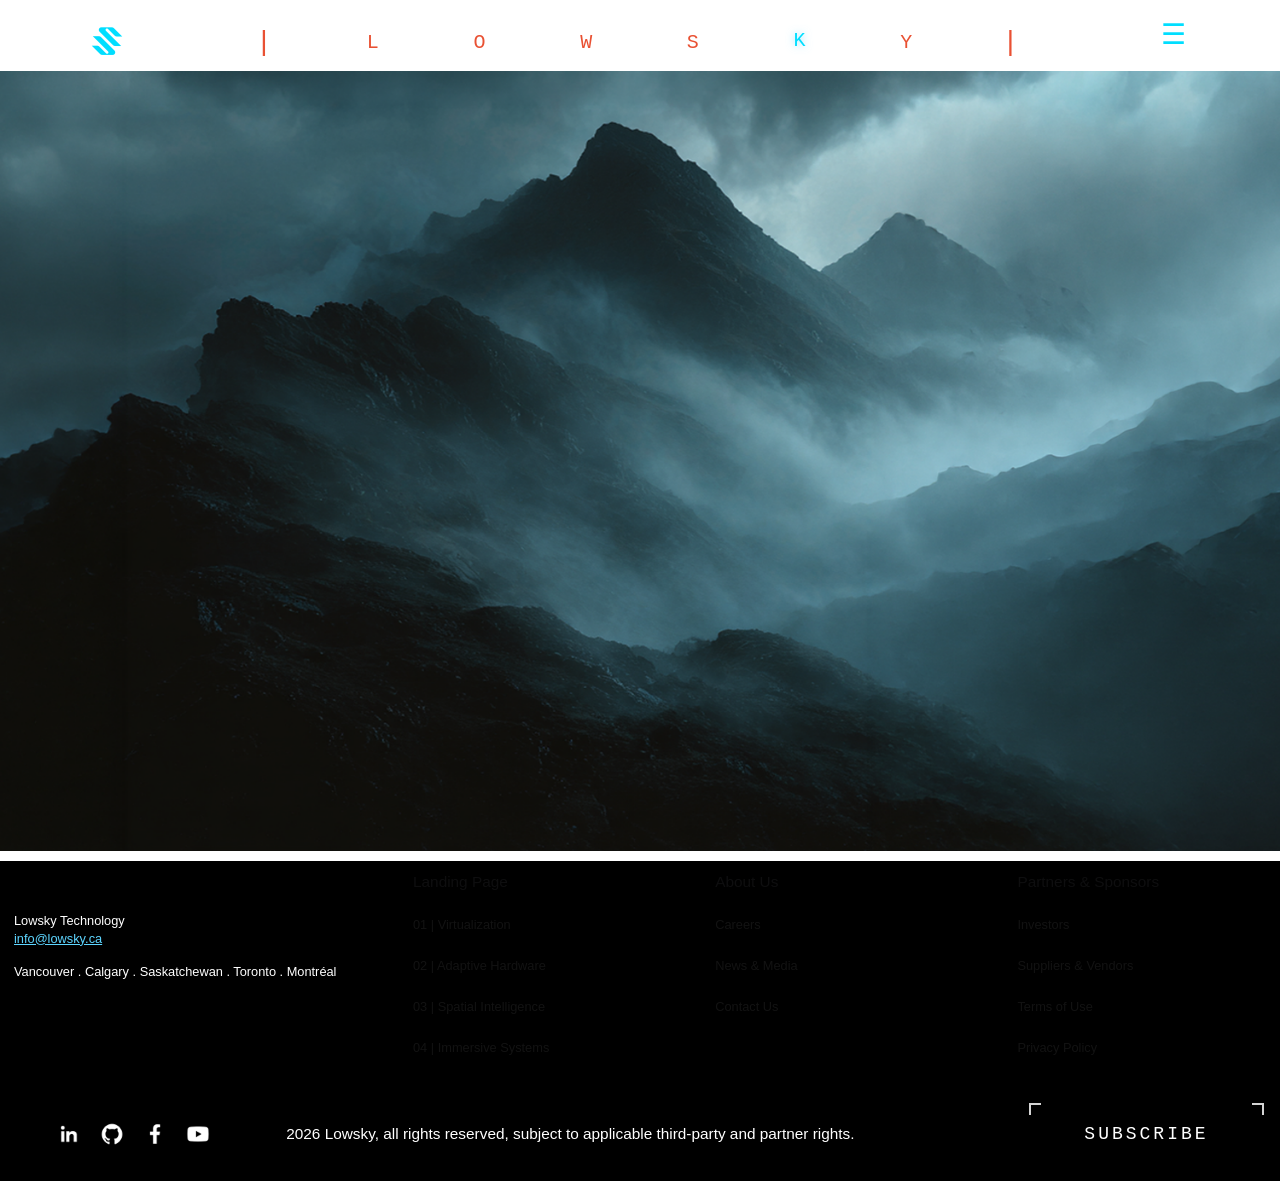
==== kernels.html @ 2c51eee0 "Update kernels.html" ====
<!DOCTYPE html>
<html lang="en">

<!-- ================= KERNELS ================= -->
<head>
    <meta charset="UTF-8">
    <meta name="viewport" content="width=device-width, initial-scale=1.0">
    <title>Lowsky</title>
    <link rel="stylesheet" href="style.css">
</head>
	
<body class="page-kernels">

<!-- ================================== SECTION 1: HEADER ================================== -->
    <header class="page-nav">
		
<!-- ================= 1A: LOGO ================= -->
		<a href="stampede.html" class="nav-logo-link">
			<img 
	    		src="logo_s-mono_c-deff_s-XS_t-100.png"
        		alt="Lowsky logo"
        		class="nav-logo">
    	</a>
<!-- ================= 1B: NAV TABLE ================= -->		
    	<nav class="nav-table">
        	<span class="nav-border-left">|</span>
			<a href="index.html" class="nav-item">
			<span class="nav-letter">L</span>
			</a>
    		<a href="operations.html" class="nav-item">
			<span class="nav-letter">O</span>
			</a>
    		<a href="wardens.html" class="nav-item">		
			<span class="nav-letter">W</span>
			</a>
			<a href="simulations.html" class="nav-item">
			<span class="nav-letter">S</span>
			</a>
			<a href="kernels.html" class="nav-item active">	
			<span class="nav-letter">K</span>
			</a>
			<a href="yottabytes.html" class="nav-item"> 		
			<span class="nav-letter">Y</span>
			</a>
			<span class="nav-border-right">|</span>
    	</nav>
		
<!-- ================= 1C: HAM MENU ================= -->		
    	<button class="hamburger-menu" aria-label="Open menu">
        	☰
    	</button>
	</header>
	
<!-- ================================== SECTION 2: MAIN ================================== -->
    <main class="page-frame">
        <div class="image-overlay">
		</div>
		<div class="sidebarleft"> 
		</div>
		<div class="sidebarright"> 
		</div>
		<div class="A64"> Future Simulation </div>
		<div class="A42"> Advancing </div>
		<div class="B42"> Mission </div>
		<div class="B82"> Site Under Construction </div>
    </main>
	
<!-- ================================== SECTION 3: FOOTER ================================== -->
<section class="area area-4">

    <footer class="site-footer">
        
		<div class="footer-top">			
  
			<!-- COLUMN 1 -->
            <div class="footer-column footer-brand">
                <div class="footer-brand-bottom">
                    <p>Lowsky Technology</p>
                    <a href="mailto:info@lowsky.ca">info@lowsky.ca</a>
					<br></br>
                    <p>Vancouver . Calgary . Saskatchewan . Toronto . Montréal</p>
                </div>
            </div>
   
			<!-- COLUMN 2 -->
            <div class="footer-column">
                <a href="index.html"><f1>Landing Page</f1></a>
                <a href="#">01 | Virtualization</a>
                <a href="#">02 | Adaptive Hardware</a>
                <a href="#">03 | Spatial Intelligence</a>
                <a href="#">04 | Immersive Systems</a>
            </div>

			<!-- COLUMN 3 -->
            <div class="footer-column">
                <a href="#"><f1>About Us</f1></a>
                <a href="#">Careers</a>
                <a href="#">News &amp; Media</a>
                <a href="#">Contact Us</a>
            </div>			
 
			<!-- COLUMN 4 -->
            <div class="footer-column">
                <a href="#"><f1>Partners &amp; Sponsors</f1></a>
                <a href="#">Investors</a>
                <a href="#">Suppliers &amp; Vendors</a>                
				<a href="#">Terms of Use</a>
                <a href="#">Privacy Policy</a>
            </div>
        </div>
        
		<div class="footer-bottom">

            <!-- SOCIAL ICON AREA -->
            <div class="footer-social">
                <a href="#">
					<img src="whtrs_link-1.png" alt="LinkedIn">
				</a>
                <a href="#">
					<img src="whtrs_gith-1.png" alt="GitHub">
				</a>
                 <a href="#">
					<img src="whtrs_fb-1.png" alt="Facebook">
				</a>
                <a href="#">
					<img src="whtrs_yt-1.png" alt="YouTube">
				</a>
                <!--
				<a href="mailto:info@lowsky.ca">
					<img src="whtrs_email-1.png" alt="E-Mail">
				</a>
				-->
            </div> 

            <!-- COPYRIGHT -->
            <div class="footer-copyright">
                <p>2026 Lowsky, all rights reserved, subject to applicable third-party and partner rights.</p>
            </div>
			
			<!-- SUBSCRIBE -->
            <div class="footer-subscribe">
                <button class="subscribe-button">
                    SUBSCRIBE
                </button>
            </div>

        </div>
    </footer>

</section>
	
</body>
</html>
---- style.css ----
/* ===================== GLOBAL VARIABLES =====================
** LAYOUT
	parent = top level attributes
	child = inherits parent attributes
	margin: space outside an element, separates elements from other elements (defined by margin)
	border: space between the outter margin and the inner padding, customizable line or 'frame' that wraps the padding (defined by border)
	padding: space inside an element, used to increase clickable/visible area without changing content size (defined by padding)
	content: inner most area with text, images, etc. (defined by width & height)
	box-sizing: used to include the padding & the border (defined by witdth & height)
	z-index: controls the depth of elements, which elements appear in-front and which appear behind on another (top, 30, 20, 10, 0, bot)
	content-box = sets dimensionalization of content by content-box (no padding, no border, no margin) * DEFAULT
	border-box = sets dimensionalization of content by border-box (yes padding, yes border, no margin)
	<div> stack natrually ontop of each other.

*** FLEX
	flex = element is a block-lvel flex container ** MOST COMMON **
	ORDERING & ORIENTATION | flex-direction | flex-wrap | flex-flow | order
	ALIGNMENT | justify-content | align-item, align-self | align-content (flex-start, flex-end, center, space-between, space-around)
	FLEXIBILITY | flex-grow | flex-shrink | flex-basis | flex	

** best practice is to use the default font size of the user's device
	vw: Viewport Width (percentage of browser width, ex: 1vw = 1% of width)
	vh: Viewport Height (percentage of browser height, ex: 1vh = 1% of height)
	rem: Root em (font size of the root element of the document)

	** previous variables used for sizing:
	em: Electronic Measure (relative units to a selected font size, ex: 2in font, 1em = 2in)
	ex: Electronic X-height (relative units to the height of a font's lowercase letters)
	px: Pixel (relative pixel units dependant on type of device being used, CSS 1px = 1/96th of an inch)
	pt: Point (inherited from typography, represented in physical units: cm, mm, in, etc.)
	pc: Pica (inherited from typography, represented in physical units: cm, mm, in, etc.)

** POSITION for text, images, content, etc: (start, left, center, right, end, justify [distributed equally])
	text-align: controls text alignment
	align-items: aligns items (grid or flex) along the cross axis (vertical in a row)
	justify-content: aligns items (grid or flex) along the main axis (horizontal in a row)
	align-content: aligns multiple lines of flex/grid items along the cross axis

** FONTS
    font: size/line-height, style, variant, weight, stretch, family
	font-weight: 100 (thin), 400 (normal), 700 (bold), 900 (extra-bold)
    serif = flourishes with small details on the ends of strokes
    sans-serif = simple strokes
    monospace = every character has the same width
    cursive = emulate handwriting, flowing strokes
    fantasy = intended to be decorative

** DISPLAY
	inline = element is inline with element - like <span>
	inline-table = element displayed as an inline-level table (with horz. padding)
	inline-block = element displayed wrt to page borders, inline-row (with horz. padding + b/w spacing)
	inline-flex = element displayed wrt to page borders, inline-row (with horz. padding + vert. padding)
	inline-grid = element displayed wrt to page borders, inline-column (with horz. padding + vert. padding)
	block = element is a block element, starts a new line and takes up width - like <p>
	contents = container dissapears, making the child elements children of the element next level up
	grid = element is a block-level grid container (use divisible sizing, most common is 12)
	list-item = element behave like a list - like <li>
	table = element behaves like <table>
	table-caption = element behaves like <caption>
	table-column-group = behave like <colgroup>
	table-header-group = behave like <thead>
	table-footer-group = behave like <tfoot>
	table-row-group = behave like <tfoot>
	table-cell = behave like <td>
	table-column = behave like <col>
	table-row = behave like <tr>
	run-in = behaves by running into the next element
	absolute = 
	relative = 

COLORS:
	FFFFFF = White
	808080 = Gray, Mid
	000000 = Black
	E95133 = Tangerine // comp: 33CBE9
	00DEFF = Lowsky Blue // comp: FF2200


*/
/* ===================================================================== GLOBAL RESET ===================================================================== */
* {
    margin: 0;
    padding: 0;
    box-sizing: border-box;
}

:root {
	--font-digital: "Digital-7", monospace;
	--font-system: "Segoe UI", Arial, sans-serif;
	--font-mono: "Courier New", monospace;
	--font-exo: "Exo 2", sans-serif;

/* ===================================================================== PAGE FOUNDATION ===================================================================== */
body {
    min-height: 100vh;
    overflow-x: hidden;
}
/* ===================== HEADERS ===================== */
p {
	font-size: clamp(14px, 1.2vw, 22px);
	font-style: normal; 
	font-weight: 250; 
	font-family: 'Aptos', sans-serif; 
	color: #FFFFFF;
}

h1 { 
	font-size: clamp(26px, 1.2vw, 30px);
	font-style: normal; 
	font-weight: 550; 
	font-family: 'Aptos', sans-serif; 
	color: #FFFFFF;
}

.h1org { 
	color: #E95133;
}

h2 { 
	font: 20px; 
	font-style: normal; 
	font-weight: 150; 
	font-family: 'Georgia', serif; 
	color: #808080;
}

f1 { 
	font-size: clamp(12px, 1.2vw, 24px);
	font-style: normal; 
	font-weight: 300; 
	color: #0E0E0F;
}

/* ===================================================================================================================================================== */
/* ===================================================================== SECTION 1: ==================================================================== */
/* ===================================================================================================================================================== */

/* ===================== NAVIGATION BAR ===================== */
.page-nav {
	z-index: 22;
	margin: 10px auto;
	width: 100%;
	height: 100%;
    display: grid;
    grid-template-columns: 
		repeat(12, 1fr);
	align-items: center;
	align-self: center;
    justify-self: center;
}

/* ===================== LOGO ===================== */
.nav-logo-link {
    z-index: 25;
	margin-top: 15px;
	grid-column: 1 / span 2;
	display: inline;
    justify-self: center;
    align-self: center;
}
.nav-logo {
	width: clamp(32px, 2.4vw, 72px);
    height: auto;
}


/* ===================== NAV TABLE ===================== */ 
.nav-table {
    z-index: 25;
    margin-top: 15px; 
	grid-column: 3 / span 8;  
	justify-self: center;
	align-self: center;
	
    display: grid;
	grid-template-columns:
        repeat(8, 1fr);
    place-items: center;
    
	width: 100%;

    font-family: 'digital-7', monospace;
    font-size: clamp(20px, 1.3vw, 72px);
    letter-spacing: 0.28em;
    color: #E95133;
}


/* ===================== NAV ITEMS ===================== */
.nav-item {
    z-index: 25;
	display: grid;
    align-items: center;
    justify-items: center;

    width: 100%;
    min-width: 0;

    color: #E95133;
    text-decoration: none;
    transition:
        color 0.2s ease,
        text-shadow 0.2s ease,
        transform 0.2s ease;
}

.nav-letter {
    z-index: 25;
	display: flex;
    align-items: center;
    justify-content: center;
	
    width: 100%;
	line-height: 1;

	font-size: clamp(20px, 84px);
    letter-spacing: 0.05em;
}

.nav-item:hover,
.nav-item.active {
    color: #00DEFF;
    text-shadow:
        0 0 8px rgba(93,213,255,0.7);
    transform: translateY(-2px);
}

.nav-border-left,
.nav-border-right {
    z-index: 25;
	display: flex;
	align-self: center;
    align-items: center;
    justify-content: center;

	font-size: clamp(28px, 1.2vw, 108px);
    line-height: 1;
}

/* ===================== HAMBURGER MENU ===================== */
.hamburger-menu {
    z-index: 25;
/*	grid-column: 11 / span 2;
	display: flex;  */
	grid-column: 11 / span 2;    
	justify-content: center;
	align-items: center;
	justify-self: center;
	align-self: center;

    background: none;
	border: none;
	outline: none;
	box-shadow: none;
	padding: 0;
	cursor: pointer;
	
    transition:
        transform 0.2s ease,
        opacity 0.2s ease;
	
    font-size: clamp(26px, 2.2vw, 48px);
	color: #00DEFF;
    line-height: 1;
}

.hamburger-menu:hover {
	transform: scale(1.08);
    opacity: 0.85;
}

@media (max-width: 400px) {
    .nav-table {
        display: none;
	}
}
/* ===================================================================================================================================================== */
/* ===================================================================== SECTION 2: ==================================================================== */
/* ===================================================================================================================================================== */

/* ===================== MAIN PAGE ===================== */
.page-frame {
    z-index: 10;
	position: relative;
	
    background: linear-gradient(
        to bottom,
        #380E06 0%,
        #001218 100%
    );

    width: min(100%, 2560px);
    height: calc(100vh - 120px);

    margin: 10px auto;
	
    display: grid;
    grid-template-columns:
       repeat(12, 1fr);
    grid-template-rows:
       repeat(8, 1fr);
    border: 0px solid #00DEFF;
    overflow: hidden;
}

/* ===================== FRAME-GRID =====================
	   | 1 | 2 | 3 | 4 | 5 | 6 | 7 | 8 | 9 | 10 | 11 | 12
	 1 | ------------------ nav-bar ----------------------  
	 2 | sr  sr  -------------------------------  sr   sr
	 3 | sr  sr  -------------------------------  sr   sr
	 4 | sr  sr  -------------------------------  sr   sr
	 5 | sr  sr  -------------------------------  sr   sr
	 6 | sr  sr  -------------------------------  sr   sr
	 7 | sr  sr  -------------------------------  sr   sr
	 8 | sr  sr  -------------------------------  sr   sr
	 9 | sr  sr  -------------------------------  sr   sr
	10 | ------------------ footer ----------------------

/* ===================== IMAGE OVERLAY ===================== */
.image-overlay {
    z-index: 8;
    position: absolute;
    top: 0;
    left: 0;
    width: 100%;
    height: 100%;

	background-size: cover;
    background-position: center top;
    background-repeat: no-repeat;
	
    pointer-events: none;
}

/* ===================== SIDEBARS ===================== */
.sidebarleft {
	z-index: 18;
	display: grid;
	grid-column: 1 / span 2;
	grid-row: 1 / span 8;
	border: 0px solid #00DEFF;
	background: none;
	font: 20px; 
	font-style: normal; 
	font-weight: 200; 
	font-family: 'Verdana', sans-serif; 
	color: #000000;
}
.sidebarright {
	z-index: 18;
	display: grid;
	grid-column: 12 / span 1;
	grid-row: 1 / span 8;
	border: 0px solid #00FF00;
	background: none;
	font: 20px; 
	font-style: normal; 
	font-weight: 200; 
	font-family: 'Verdana', sans-serif; 
	color: #000000;
}
/* ===================================================================================================================================================== */
/* ===================================================================== SUB-AREAS ===================================================================== */
/* ===================================================================================================================================================== */

/* ===================== ANIMATION WINDOWS ===================== */
.Ani-32x4x6 {
	z-index: 16;
	display: grid;	
	grid-column: 3 / span 4;
	grid-row: 2 / span 6;

	width: 100%;
    height: 100%;
	margin: 10px;
	border: 2px solid #E95133;
	padding: 10px;
	overflow: hidden;
}
.Ani-61x5x5 {
	z-index: 16;
	display: grid;	
	grid-column: 6 / span 5;
	grid-row: 1 / span 5;

	width: 100%;
    height: 100%;
	margin: 10px;	
	border: 2px solid #E95133;
	padding: 10px;
	overflow: hidden;	
}
.Ani-32x8x5 {
	z-index: 16;
	display: grid;	
	grid-column: 3 / span 8;
	grid-row: 2 / span 5;

	width: 100%;
    height: 100%;
	margin: 10px;
	border: 2px solid #E95133;
	padding: 10px;
	overflow: hidden;
}
.Ani-62x8x5 {
	z-index: 16;
	display: grid;	
	grid-column: 6 / span 5;
	grid-row: 2 / span 6;

	width: 100%;
    height: 100%;
	margin: 10px;
	border: 2px solid #E95133;
	padding: 10px;
	overflow: hidden;
}

/* ===================== FRAME-GRID =====================
	   | 1 | 2 | 3 | 4 | 5 | 6 | 7 | 8 | 9 | 10 | 11 | 12
	 1 | ------------------ nav-bar ----------------------  
	 2 | sr  sr  -------------------------------  sr   sr
	 3 | sr  sr  -------------------------------  sr   sr
	 4 | sr  sr  -------------------------------  sr   sr
	 5 | sr  sr  -------------------------------  sr   sr
	 6 | sr  sr  -------------------------------  sr   sr
	 7 | sr  sr  -------------------------------  sr   sr
	 8 | sr  sr  -------------------------------  sr   sr
	 9 | sr  sr  -------------------------------  sr   sr
	10 | ------------------ footer ----------------------
	
/* ===================== TEXT WINDOWS ===================== */
.Text-31x8x1 {
	z-index: 18;
	display: grid;
	grid-column: 3 / span 8;
	grid-row: 2 / span 1;

	width: 100%;
    height: 100%;
	border: 0px solid #E95133;
	padding: 10px;
	overflow: hidden;
}
.Text-30x8x1 {
	z-index: 18;
	display: grid;
	grid-column: 3 / span 8;
	grid-row: 1 / span 1;

	width: 100%;
    height: 100%;
	border: 0px solid #E95133;
	padding: 10px;
	overflow: hidden;
}
.Text-31x3x2 {
	z-index: 18;
	display: grid;
	grid-column: 3 / span 3;
	grid-row: 2 / span 2;

	width: 100%;
    height: 100%;
	border: 0px solid #FF08FF;
	padding: 10px;
	overflow: hidden;
}
.Text-33x3x2 {
	z-index: 18;
	display: grid;
	grid-column: 3 / span 3;
	grid-row: 3 / span 2;

	width: 100%;
    height: 100%;
	border: 0px solid #FF08FF;
	padding: 10px;
	overflow: hidden;
}
.Text-71x4x2 {
	z-index: 18;
	display: grid;
	grid-column: 7 / span 4;
	grid-row: 2 / span 2;

	width: 100%;
    height: 100%;
	text-align: right;
	border: 0px solid #FF08FF;
	padding: 10px;
	overflow: hidden;
}
.Text-74x4x2 {
	z-index: 18;
	display: grid;
	grid-column: 7 / span 4;
	grid-row: 4 / span 2;
	
	width: 100%;
    height: 100%;
	text-align: right;
	border: 0px solid #FFFB08;
	padding: 10px;
	overflow: hidden;
}
.Text-76x4x2 {
	z-index: 18;
	display: grid;
	grid-column: 7 / span 4;
	grid-row: 6 / span 2;
	
	width: 100%;
    height: 100%;
	text-align: right;
	border: 0px solid #FFFB08;
	padding: 10px;
	overflow: hidden;
}

.Text-37x8x2 {
	z-index: 18;
	display: grid;
	grid-column: 3 / span 8;
	grid-row: 7 / span 2;
	
	width: 100%;
    height: 100%;
	border: 0px solid #FFFB08;
	padding: 10px;
	overflow: hidden;
}
	
/* ===================== CONTACT WINDOWS ===================== */
.cont-32x3x2 {
	z-index: 18;
	display: grid;
	grid-column: 3 / span 3;
	grid-row: 2 / span 2;

	width: 100%;
    height: 100%;
	border: 2px solid #5DD5FF;
	overflow: hidden;
}
.cont-34x3x2 {
	z-index: 18;
	display: grid;
	grid-column: 3 / span 3;
	grid-row: 4 / span 2;

	width: 100%;
    height: 100%;
	border: 2px solid #5DD5FF;
	overflow: hidden;
}
.cont-36x3x2 {
	z-index: 18;
	display: grid;
	grid-column: 3 / span 3;
	grid-row: 6 / span 2;

	width: 100%;
    height: 100%;
	border: 2px solid #5DD5FF;
	overflow: hidden;
}

/* ===================================================================================================================================================== */
/* ====================================================================== FOOTER  ====================================================================== */
/* ===================================================================================================================================================== */

.area-4 {
	grid-area: area4;
    display: block;
    padding: 0;
    border: none;
	background-color: #000000;
	font-family: var(--font-exo);
	overflow: hidden;
}


/* ================================================= FOOTER FRAME ================================================= */

.site-footer {
    width: 100%;
    display: flex;
    flex-direction: column;
    color: white;
	overflow: hidden;
}


/* ================================================== TOP FOOTER ================================================== */

.footer-top {
    display: grid;
    grid-template-columns:
        1.35fr
        1fr
        1fr
        1fr;
    gap: clamp(18px, 2vw, 46px);
    min-height: 225px;
}

.footer-column {
    /* border: 0px solid #00FE2A; */
    padding: 12px 14px;
    display: flex;
    flex-direction: column;
    gap: 26px;
}

.footer-column a {
    color: #121212;
    text-decoration: none;
    font-size: clamp(12px, 1vw, 18px);
    transition:
        color 0.2s ease,
        text-shadow 0.2s ease;
}

.footer-column a:hover {
    color: #5DD5FF;
    text-shadow:
        0 0 8px rgba(93, 213, 255, 0.5);
}

/* ============================================ WORDMARK / LOCATIONS ============================================ */

.footer-brand {
    position: relative;
}

.footer-brand-bottom {
    margin-top: 12%; 
}

.footer-brand-bottom p {
    font-size: clamp(12px, 1vw, 18px);
    line-height: 1.10;
}

.footer-brand-bottom a {
    color: #5DD5FF;
    text-decoration: underline;
    font-size: clamp(12px, 1vw, 18px);
}


/* ============================================== BRAND / LOCATIONS ============================================== */

.footer-bottom {
    display: grid;
    grid-template-columns:
        1.0fr
        2.65fr
        1.0fr;
    gap: clamp(14px, 1.5vw, 28px);
    margin-top: 15px, 15px, 15px;
    align-items: stretch;
}


/* ================================================ SUBSCRIPTION ================================================ */

.footer-subscribe {
    min-height: 95px;
    display: flex;
    align-items: center;
    /* border: 0px solid #00FE2A; */
    padding: 0 16px;
}

.subscribe-button {
    width: 100%;
    max-width: 290px;
    height: 62px;
    background: transparent;
    color: white;
    border: none;
    position: relative;
    font-family: 'digital-7', monospace;
    font-size: 18px;
    letter-spacing: 3px;
	/* changes the style of the cursor to provide feedback to the user when they hover over the button */
    cursor: pointer; 
}


/* bracket corners */

.subscribe-button::before,
.subscribe-button::after {
    content: "";
    position: absolute;
    width: 10px;
    height: 10px;
    top: 0;
}

.subscribe-button::before {
    left: 0;
    border-top: 2px solid #D4D4D4;
    border-left: 2px solid #D4D4D4;
}

.subscribe-button::after {
    right: 0;
    border-top: 2px solid #D4D4D4;
    border-right: 2px solid #D4D4D4;
}


/* ================================================= COPYRIGHT ================================================= */

.footer-copyright {
    /* border: 0px solid #00FE2A; */
    display: flex;
    flex-direction: column;
    align-items: left;
    justify-content: center;
    text-align: left;
    min-height: 95px;
    font-size: clamp(13px, 1vw, 18px);
}


/* ================================================= SOCIALS ================================================= */

.footer-social {
    border: 0px solid #00FE2A;
    min-height: 95px;
    display: flex;
    align-items: center;
    justify-content: center;
    gap: clamp(10px, 1.5vw, 24px);
    padding: 12px 18px;
}

.footer-social a {
    color: white;
    text-decoration: none;
    font-weight: 500;
    font-size: clamp(13px, 1.3vw, 23px);
}

.footer-social img {
	width: 24px;
	height: 24px;
	object-fit: contain;
	display: block;
}
	
/* ============================================================================================================== */
/* ================================================= ANIMATION ================================================== */
/* ============================================================================================================== */

.image-animation1{
	width: 100%;
	height: 100%;
	object-fit: cover;
	object-position: center;
	display: block;
}

#mesh-container {
	position: absolute;
	inset: 0;
	width: 100%;
	height: 100%;
	overflow: hidden;

/*	transform: translate (-50%,-50%); */

	pinter-events:none;
	opacity:0.8;
}
	
#mesh-canvas {
	width: 100%;
	height: 100%;
	display: block;
}


/* ============================================================================================================== */
/* ================================================== PAGE-END ================================================== */
/* ============================================================================================================== */

/* ===================== PAGE-SPECIFIC IMAGES ===================== */
.page-index .image-overlay {background-image: url("img_s-asteroid_t-50.png");}

.page-operations .image-overlay {background-image: url("img_s-sandstorm_t-50.png");}

.page-wardens .image-overlay {background-image: url("img_s-crystals_t-50.png");}

.page-simulations .image-overlay {background-image: url("img_s-clouds_t-50.png");}

.page-kernels .image-overlay {background-image: url("img_s-mountains.png");}

.page-yottabytes .image-overlay {background-image: url("img_s-nebula_t-50.png");}
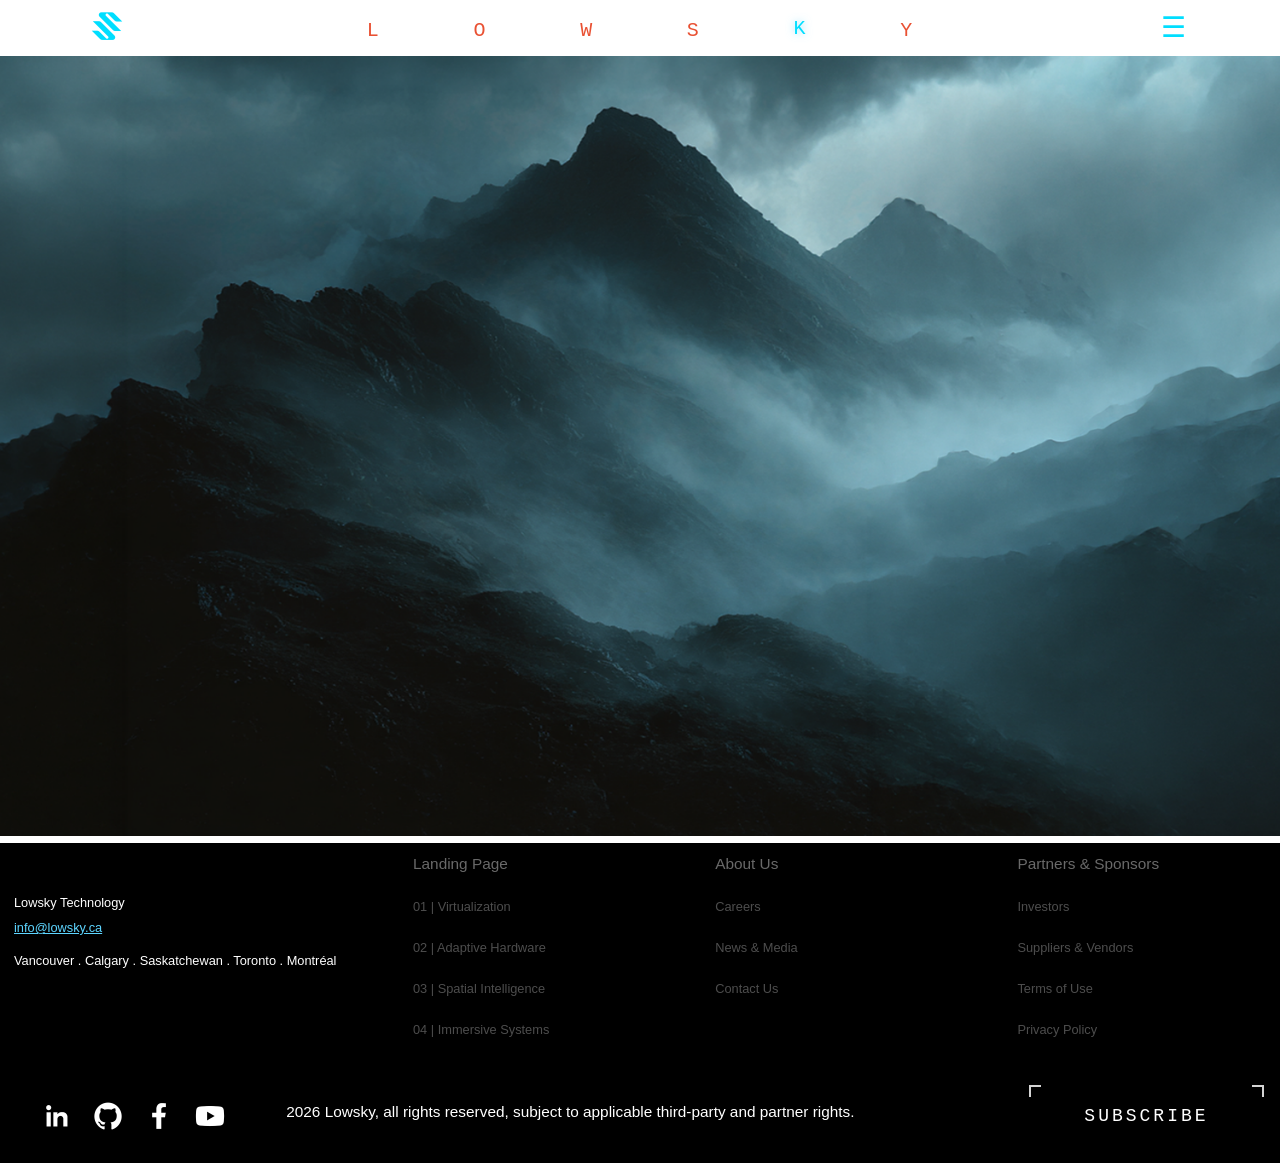
==== commit 3b8e52e5: "Update kernels.html" ====
--- a/kernels.html
+++ b/kernels.html
@@ -23,7 +23,7 @@
     	</a>
 <!-- ================= 1B: NAV TABLE ================= -->		
     	<nav class="nav-table">
-        	<span class="nav-border-left">|</span>
+        	<span class="nav-border-left"></span>
 			<a href="index.html" class="nav-item">
 			<span class="nav-letter">L</span>
 			</a>
@@ -42,7 +42,7 @@
 			<a href="yottabytes.html" class="nav-item"> 		
 			<span class="nav-letter">Y</span>
 			</a>
-			<span class="nav-border-right">|</span>
+			<span class="nav-border-right"></span>
     	</nav>
 		
 <!-- ================= 1C: HAM MENU ================= -->		
--- a/style.css
+++ b/style.css
@@ -2,7 +2,7 @@
 ** LAYOUT
 	parent = top level attributes
 	child = inherits parent attributes
-	margin: space outside an element, separates elements from other elements (defined by margin)
+	margin: space outside an element, separates elements from other elements (defined by margin) [t,r,b,l] = [top, right, bottom, left]
 	border: space between the outter margin and the inner padding, customizable line or 'frame' that wraps the padding (defined by border)
 	padding: space inside an element, used to increase clickable/visible area without changing content size (defined by padding)
 	content: inner most area with text, images, etc. (defined by width & height)
@@ -11,6 +11,7 @@
 	content-box = sets dimensionalization of content by content-box (no padding, no border, no margin) * DEFAULT
 	border-box = sets dimensionalization of content by border-box (yes padding, yes border, no margin)
 	<div> stack natrually ontop of each other.
+	<br> paragraph break
 
 *** FLEX
 	flex = element is a block-lvel flex container ** MOST COMMON **
@@ -102,18 +103,21 @@
 	font-weight: 250; 
 	font-family: 'Aptos', sans-serif; 
 	color: #FFFFFF;
+	margin: 0 0 clamp(2px, 0.6vw, 12px) 0;
 }
 
 h1 { 
-	font-size: clamp(26px, 1.2vw, 30px);
+	font-size: clamp(24px, 1.1vw, 28px);
 	font-style: normal; 
 	font-weight: 550; 
 	font-family: 'Aptos', sans-serif; 
 	color: #FFFFFF;
+	margin: 0 0 8px 0;
 }
 
 .h1org { 
 	color: #E95133;
+	margin: 0;
 }
 
 h2 { 
@@ -122,13 +126,24 @@
 	font-weight: 150; 
 	font-family: 'Georgia', serif; 
 	color: #808080;
-}
-
+	margin: 0 0 0 0;
+}
+	
+h3 { 
+	font-size: clamp(22px, 1.1vw, 26px);
+	font-style: normal; 
+	font-weight: 300; 
+	font-family: 'Aptos', sans-serif; 
+	color: #F2F2F2;
+	margin: 0 0 8px 0;
+}
+	
 f1 { 
 	font-size: clamp(12px, 1.2vw, 24px);
 	font-style: normal; 
 	font-weight: 300; 
-	color: #0E0E0F;
+	color: #696969;
+	margin: 0 0 0 0;
 }
 
 /* ===================================================================================================================================================== */
@@ -152,11 +167,12 @@
 /* ===================== LOGO ===================== */
 .nav-logo-link {
     z-index: 25;
-	margin-top: 15px;
 	grid-column: 1 / span 2;
 	display: inline;
-    justify-self: center;
-    align-self: center;
+	justify-content: center;
+	align-items: center;
+	justify-self: center;
+	align-self: center;
 }
 .nav-logo {
 	width: clamp(32px, 2.4vw, 72px);
@@ -167,7 +183,7 @@
 /* ===================== NAV TABLE ===================== */ 
 .nav-table {
     z-index: 25;
-    margin-top: 15px; 
+    margin-top: 5px; 
 	grid-column: 3 / span 8;  
 	justify-self: center;
 	align-self: center;
@@ -292,7 +308,7 @@
     width: min(100%, 2560px);
     height: calc(100vh - 120px);
 
-    margin: 10px auto;
+    margin: 7px auto;
 	
     display: grid;
     grid-template-columns:
@@ -377,11 +393,11 @@
 	padding: 10px;
 	overflow: hidden;
 }
-.Ani-61x5x5 {
+.Ani-62x5x5 {
 	z-index: 16;
 	display: grid;	
 	grid-column: 6 / span 5;
-	grid-row: 1 / span 5;
+	grid-row: 2 / span 5;
 
 	width: 100%;
     height: 100%;
@@ -403,16 +419,16 @@
 	padding: 10px;
 	overflow: hidden;
 }
-.Ani-62x8x5 {
+.Ani-c6510r245 {
 	z-index: 16;
 	display: grid;	
 	grid-column: 6 / span 5;
-	grid-row: 2 / span 6;
+	grid-row: 2 / span 4;
 
 	width: 100%;
     height: 100%;
 	margin: 10px;
-	border: 2px solid #E95133;
+	border: 0px solid #E95133;
 	padding: 10px;
 	overflow: hidden;
 }
@@ -439,6 +455,9 @@
 
 	width: 100%;
     height: 100%;
+	grid-auto-rows: max-content;
+	align-content: start;
+	gap: 0;
 	border: 0px solid #E95133;
 	padding: 10px;
 	overflow: hidden;
@@ -451,11 +470,128 @@
 
 	width: 100%;
     height: 100%;
+	grid-auto-rows: max-content;
+	align-content: start;
+	gap: 0;
 	border: 0px solid #E95133;
 	padding: 10px;
 	overflow: hidden;
 }
-.Text-31x3x2 {
+.Text-32x4x2 {
+	z-index: 18;
+	display: grid;
+	grid-column: 3 / span 4;
+	grid-row: 2 / span 2;
+
+	width: 100%;
+    height: 100%;
+	grid-auto-rows: max-content;
+	align-content: start;
+	gap: 0;
+	border: 0px solid #FF08FF;
+	padding: 10px;
+	overflow: hidden;
+}
+.Text-34x4x2 {
+	z-index: 18;
+	display: grid;
+	grid-column: 3 / span 4;
+	grid-row: 4 / span 2;
+
+	width: 100%;
+    height: 100%;
+	grid-auto-rows: max-content;
+	align-content: start;
+	gap: 0;
+	border: 0px solid #FF08FF;
+	padding: 10px;
+	overflow: hidden;
+}
+.Text-36x8x2 {
+	z-index: 18;
+	display: grid;
+	grid-column: 3 / span 8;
+	grid-row: 6 / span 2;
+
+	width: 100%;
+    height: 100%;
+	grid-auto-rows: max-content;
+	align-content: start;
+	gap: 0;
+	border: 0px solid #FF08FF;
+	padding: 10px;
+	overflow: hidden;
+}
+	
+	
+.HeadText-c379r122 {
+	z-index: 18;
+	display: grid;
+	grid-column: 3 / span 7;
+	grid-row: 1 / span 2;
+
+	width: 100%;
+    height: 100%;
+	text-align: right;
+	border: 0px solid #FF08FF;
+	padding: 10px;
+	overflow: hidden;
+}
+.Text-74x4x2 {
+	z-index: 18;
+	display: grid;
+	grid-column: 7 / span 4;
+	grid-row: 4 / span 2;
+	
+	width: 100%;
+    height: 100%;
+	text-align: right;
+	border: 0px solid #FFFB08;
+	padding: 10px;
+	overflow: hidden;
+}
+.Map-c357r469 {
+	z-index: 18;
+	display: grid;
+	grid-column: 3 / span 5;
+	grid-row: 4 / span 6;
+	
+	width: 100%;
+    height: 100%;
+	text-align: right;
+	border: 0px solid #FFFB08;
+	padding: 10px;
+	overflow: hidden;
+}
+.Map-c8310r469 {
+	z-index: 18;
+	display: grid;
+	grid-column: 8 / span 3;
+	grid-row: 4 / span 6;
+	
+	width: 100%;
+    height: 100%;
+	text-align: right;
+	border: 0px solid #DDDB08;
+	padding: 10px;
+	overflow: hidden;
+}
+
+.Text-37x8x2 {
+	z-index: 18;
+	display: grid;
+	grid-column: 3 / span 8;
+	grid-row: 7 / span 2;
+	
+	width: 100%;
+    height: 100%;
+	border: 0px solid #FFFB08;
+	padding: 10px;
+	overflow: hidden;
+}
+	
+/* ===================== CONTACT WINDOWS ===================== */	
+.cont-32x3x2 {
 	z-index: 18;
 	display: grid;
 	grid-column: 3 / span 3;
@@ -463,84 +599,6 @@
 
 	width: 100%;
     height: 100%;
-	border: 0px solid #FF08FF;
-	padding: 10px;
-	overflow: hidden;
-}
-.Text-33x3x2 {
-	z-index: 18;
-	display: grid;
-	grid-column: 3 / span 3;
-	grid-row: 3 / span 2;
-
-	width: 100%;
-    height: 100%;
-	border: 0px solid #FF08FF;
-	padding: 10px;
-	overflow: hidden;
-}
-.Text-71x4x2 {
-	z-index: 18;
-	display: grid;
-	grid-column: 7 / span 4;
-	grid-row: 2 / span 2;
-
-	width: 100%;
-    height: 100%;
-	text-align: right;
-	border: 0px solid #FF08FF;
-	padding: 10px;
-	overflow: hidden;
-}
-.Text-74x4x2 {
-	z-index: 18;
-	display: grid;
-	grid-column: 7 / span 4;
-	grid-row: 4 / span 2;
-	
-	width: 100%;
-    height: 100%;
-	text-align: right;
-	border: 0px solid #FFFB08;
-	padding: 10px;
-	overflow: hidden;
-}
-.Text-76x4x2 {
-	z-index: 18;
-	display: grid;
-	grid-column: 7 / span 4;
-	grid-row: 6 / span 2;
-	
-	width: 100%;
-    height: 100%;
-	text-align: right;
-	border: 0px solid #FFFB08;
-	padding: 10px;
-	overflow: hidden;
-}
-
-.Text-37x8x2 {
-	z-index: 18;
-	display: grid;
-	grid-column: 3 / span 8;
-	grid-row: 7 / span 2;
-	
-	width: 100%;
-    height: 100%;
-	border: 0px solid #FFFB08;
-	padding: 10px;
-	overflow: hidden;
-}
-	
-/* ===================== CONTACT WINDOWS ===================== */
-.cont-32x3x2 {
-	z-index: 18;
-	display: grid;
-	grid-column: 3 / span 3;
-	grid-row: 2 / span 2;
-
-	width: 100%;
-    height: 100%;
 	border: 2px solid #5DD5FF;
 	overflow: hidden;
 }
@@ -566,7 +624,41 @@
 	border: 2px solid #5DD5FF;
 	overflow: hidden;
 }
-
+	
+/* ===================== IMAGE WINDOWS ===================== */	
+.teamimg-c34r24 {
+	z-index: 18;
+	display: grid;
+	grid-column: 3 / span 2;
+	grid-row: 2 / span 4;
+	width: 100%;
+    height: 100%;
+	background: linear-gradient(to bottom,#4DF0FB 0%,#4DF0FB 100%);
+	border: 0px solid #5DD5FF;
+	overflow: hidden;
+}
+.teamimg-c67r24 {
+	z-index: 18;
+	display: grid;
+	grid-column: 6 / span 2;
+	grid-row: 2 / span 4;
+	width: 100%;
+    height: 100%;
+	background: linear-gradient(to bottom,#4DF0FB 0%,#4DF0FB 100%);
+	border: 0px solid #5DD5FF;
+	overflow: hidden;
+}	
+.teamimg-c910r24 {
+	z-index: 18;
+	display: grid;
+	grid-column: 9 / span 2;
+	grid-row: 2 / span 4;
+	width: 100%;
+    height: 100%;
+	background: linear-gradient(to bottom,#4DF0FB 0%,#4DF0FB 100%);
+	border: 0px solid #5DD5FF;
+	overflow: hidden;
+}		
 /* ===================================================================================================================================================== */
 /* ====================================================================== FOOTER  ====================================================================== */
 /* ===================================================================================================================================================== */
@@ -615,7 +707,7 @@
 }
 
 .footer-column a {
-    color: #121212;
+    color: #4D4D4D;
     text-decoration: none;
     font-size: clamp(12px, 1vw, 18px);
     transition:
@@ -725,7 +817,7 @@
     justify-content: center;
     text-align: left;
     min-height: 95px;
-    font-size: clamp(13px, 1vw, 18px);
+    font-size: clamp(10px, 1vw, 16px);
 }
 
 
@@ -745,12 +837,12 @@
     color: white;
     text-decoration: none;
     font-weight: 500;
-    font-size: clamp(13px, 1.3vw, 23px);
+    font-size: clamp(10px, 1.3vw, 18px);
 }
 
 .footer-social img {
-	width: 24px;
-	height: 24px;
+	width: 32px;
+	height: 32px;
 	object-fit: contain;
 	display: block;
 }
@@ -766,26 +858,73 @@
 	object-position: center;
 	display: block;
 }
-
 #mesh-container {
 	position: absolute;
 	inset: 0;
 	width: 100%;
 	height: 100%;
 	overflow: hidden;
-
 /*	transform: translate (-50%,-50%); */
-
 	pinter-events:none;
 	opacity:0.8;
-}
-	
+}	
 #mesh-canvas {
 	width: 100%;
 	height: 100%;
 	display: block;
 }
-
+/* ================================================= TERRAIN ================================================= */
+/* #terrain-controls {
+	display: flex;
+	align-items: end;
+	gap: 18px;
+	padding: 15px 20px;
+	background: #050505;
+	border-bottom: 1px solid #343434;
+	font-family: monospace;
+	color: #b5b52a;
+}
+.control {
+	display: flex:
+	flex-direction: column;
+	gap: 5px;
+}
+.control label {
+	font-size: 11px;
+	text-transform: uppercase;
+}
+.control input,
+.control select {
+	width: 130px;
+	background: #000;
+	color: #b5b52a;
+	border: 1px solid #55551a;
+	padding: 7px;
+	font-family: monospace;
+}
+#generateTerrain {
+	height: 34px;
+	padding: 0 18px;
+	background: #b5b52a;
+	color: #000;
+	border: none;
+	font-family: monospace;
+	font-weight: bold;
+	cursor: pointer;
+}
+*/
+#terrain-container {
+	position: relative;
+	width: 100%;
+	height: 100vh;
+	overflow: hidden;
+	background: #000000;
+}
+#terrain-container canvas {
+	display: block;
+	width: 100%;
+	height: 100%;
+}
 
 /* ============================================================================================================== */
 /* ================================================== PAGE-END ================================================== */
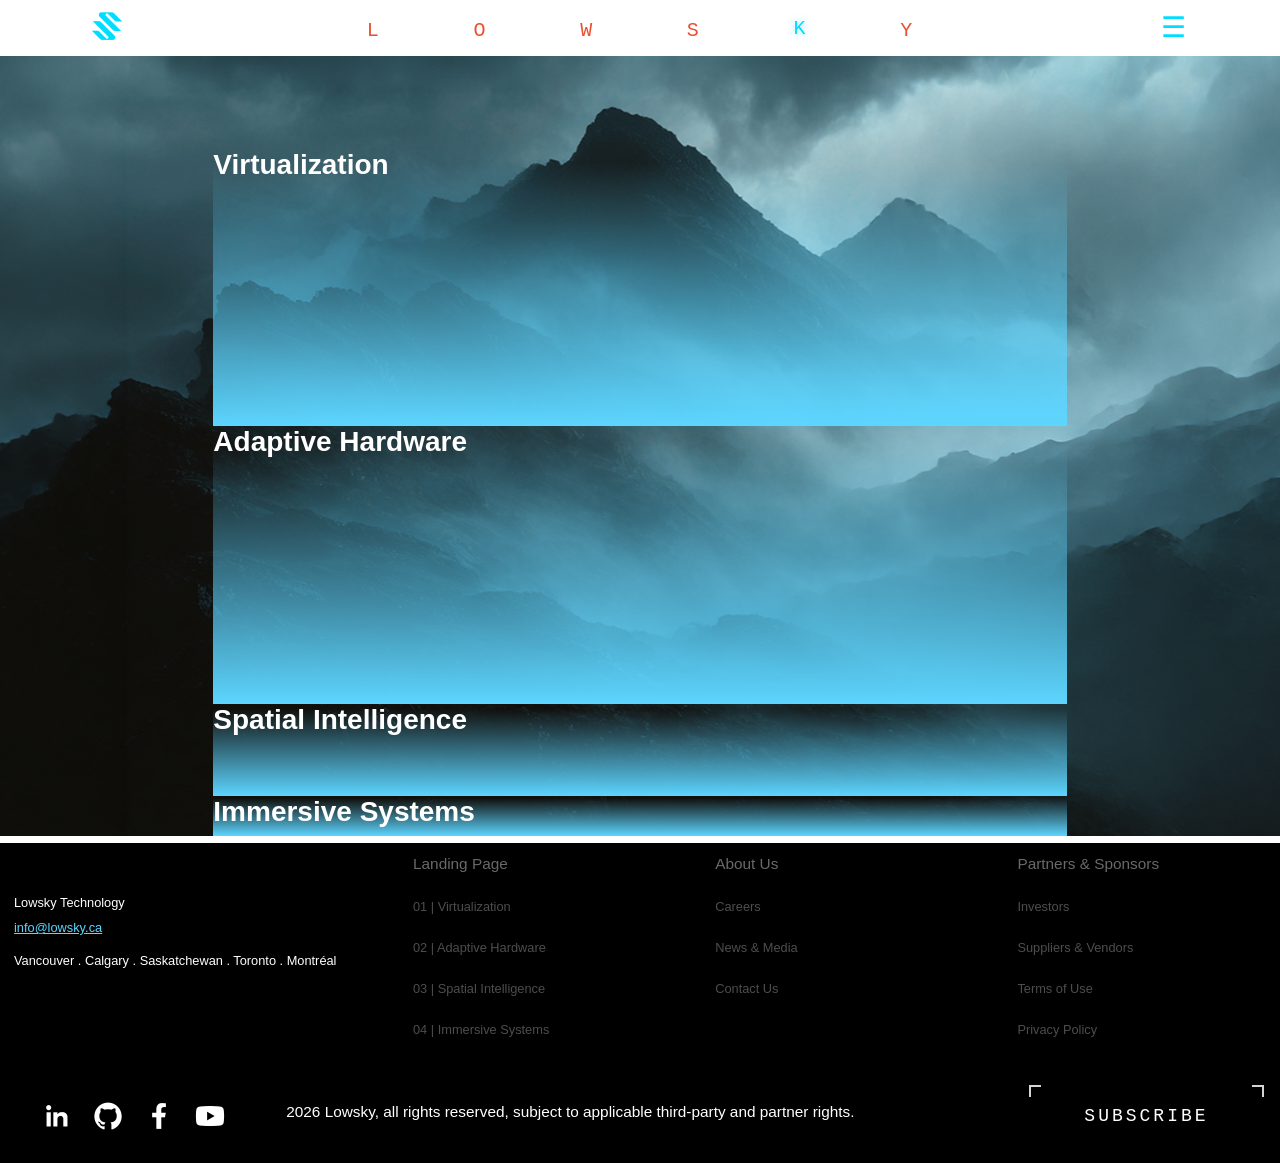
==== commit 201f0aa6: "Update kernels.html" ====
--- a/kernels.html
+++ b/kernels.html
@@ -59,10 +59,24 @@
 		</div>
 		<div class="sidebarright"> 
 		</div>
-		<div class="A64"> Future Simulation </div>
-		<div class="A42"> Advancing </div>
-		<div class="B42"> Mission </div>
-		<div class="B82"> Site Under Construction </div>
+		
+		<div class="c3810r234">
+			<h1>Virtualization
+			</h1>			
+		</div>
+		<div class="c3810r537">
+			<h1>Adaptive Hardware
+			</h1>			
+		</div>
+		<div class="c3810r8310">
+			<h1>Spatial Intelligence
+			</h1>			
+		</div>		
+		<div class="c3810r11313">
+			<h1>Immersive Systems
+			</h1>			
+		</div>
+		
     </main>
 	
 <!-- ================================== SECTION 3: FOOTER ================================== -->
--- a/style.css
+++ b/style.css
@@ -107,9 +107,9 @@
 }
 
 h1 { 
-	font-size: clamp(24px, 1.1vw, 28px);
+	font-size: clamp(28px, 1.3vw, 48px);
 	font-style: normal; 
-	font-weight: 550; 
+	font-weight: 600; 
 	font-family: 'Aptos', sans-serif; 
 	color: #FFFFFF;
 	margin: 0 0 8px 0;
@@ -130,7 +130,7 @@
 }
 	
 h3 { 
-	font-size: clamp(22px, 1.1vw, 26px);
+	font-size: clamp(24px, 1.3vw, 38px);
 	font-style: normal; 
 	font-weight: 300; 
 	font-family: 'Aptos', sans-serif; 
@@ -146,6 +146,17 @@
 	margin: 0 0 0 0;
 }
 
+t1 { 
+	font-size: clamp(20px, 1.1vw, 24px);
+	font-style: normal; 
+	font-weight: 450; 
+	font-family: 'Aptos', sans-serif; 
+	color: #FFFFFF;
+	margin: 0 12px 12px 12px;
+	align-self: end;
+	text-align: left;
+}
+	
 /* ===================================================================================================================================================== */
 /* ===================================================================== SECTION 1: ==================================================================== */
 /* ===================================================================================================================================================== */
@@ -524,11 +535,11 @@
 }
 	
 	
-.HeadText-c379r122 {
-	z-index: 18;
-	display: grid;
-	grid-column: 3 / span 7;
-	grid-row: 1 / span 2;
+.HeadText-c3810r223 {
+	z-index: 18;
+	display: grid;
+	grid-column: 3 / span 8;
+	grid-row: 2 / span 2;
 
 	width: 100%;
     height: 100%;
@@ -554,7 +565,7 @@
 	z-index: 18;
 	display: grid;
 	grid-column: 3 / span 5;
-	grid-row: 4 / span 6;
+	grid-row: 4 / span 4;
 	
 	width: 100%;
     height: 100%;
@@ -567,7 +578,7 @@
 	z-index: 18;
 	display: grid;
 	grid-column: 8 / span 3;
-	grid-row: 4 / span 6;
+	grid-row: 4 / span 4;
 	
 	width: 100%;
     height: 100%;
@@ -624,39 +635,147 @@
 	border: 2px solid #5DD5FF;
 	overflow: hidden;
 }
-	
-/* ===================== IMAGE WINDOWS ===================== */	
-.teamimg-c34r24 {
+.prd-c324r538 {
+	z-index: 12;
+	display: grid;
+	grid-column: 3 / span 2.5;
+	grid-row: 5 / span 3;
+
+	width: 100%;
+    height: 100%;
+	background: linear-gradient(to bottom, rgb(93, 213, 255,0) 5%,rgb(93, 213, 255,1) 100%);
+	border: 0px solid #5DD5FF;
+	box-shadow: 0 12px 35px rgba(0,0,0,0.45)
+	overflow: hidden;
+}
+.prd-c627r538 {
+	z-index: 18;
+	display: grid;
+	grid-column: 6 / span 2.5;
+	grid-row: 5 / span 3;
+
+	width: 100%;
+    height: 100%;
+	background: linear-gradient(to bottom, rgb(93, 213, 255,0) 5%,rgb(93, 213, 255,1) 100%);
+	border: 0px solid #5DD5FF;
+	box-shadow: 0 12px 35px rgba(0,0,0,0.45)
+	overflow: hidden;
+}
+.prd-c9210r538 {
+	z-index: 18;
+	display: grid;
+	grid-column: 9 / span 2.5;
+	grid-row: 5 / span 3;
+
+	width: 100%;
+    height: 100%;
+	background: linear-gradient(to bottom, rgb(93, 213, 255,0) 5%,rgb(93, 213, 255,1) 100%);
+	border: 0px solid #5DD5FF;
+	box-shadow: 0 12px 35px rgba(0,0,0,0.45)
+	overflow: hidden;
+}
+/* ===================== FRAME-GRID =====================
+	   | 1 | 2 | 3 | 4 | 5 | 6 | 7 | 8 | 9 | 10 | 11 | 12
+	 1 | ------------------ nav-bar ----------------------  
+	 2 | sr  sr  -------------------------------  sr   sr
+	 3 | sr  sr  -------------------------------  sr   sr
+	 4 | sr  sr  -------------------------------  sr   sr
+	 5 | sr  sr  -------------------------------  sr   sr
+	 6 | sr  sr  -------------------------------  sr   sr
+	 7 | sr  sr  -------------------------------  sr   sr
+	 8 | sr  sr  -------------------------------  sr   sr
+	 9 | sr  sr  -------------------------------  sr   sr
+	10 | ------------------ footer ----------------------
+	
+/* ===================== PRODUCTS - SERVICES ===================== */	
+	
+.c3810r234 {
+	z-index: 12;
+	display: grid;
+	grid-column: 3 / span 8;
+	grid-row: 2 / span 3;
+
+	width: 100%;
+    height: 100%;
+	background: linear-gradient(to bottom, rgb(93, 213, 255,0) 5%,rgb(93, 213, 255,1) 100%);
+	border: 0px solid #5DD5FF;
+	box-shadow: 0 12px 35px rgba(0,0,0,0.45)
+	overflow: hidden;
+}
+.c3810r537 {
+	z-index: 12;
+	display: grid;
+	grid-column: 3 / span 8;
+	grid-row: 5 / span 3;
+
+	width: 100%;
+    height: 100%;
+	background: linear-gradient(to bottom, rgb(93, 213, 255,0) 5%,rgb(93, 213, 255,1) 100%);
+	border: 0px solid #5DD5FF;
+	box-shadow: 0 12px 35px rgba(0,0,0,0.45)
+	overflow: hidden;
+}
+.c3810r8310 {
+	z-index: 12;
+	display: grid;
+	grid-column: 3 / span 8;
+	grid-row: 8 / span 3;
+
+	width: 100%;
+    height: 100%;
+	background: linear-gradient(to bottom, rgb(93, 213, 255,0) 5%,rgb(93, 213, 255,1) 100%);
+	border: 0px solid #5DD5FF;
+	box-shadow: 0 12px 35px rgba(0,0,0,0.45)
+	overflow: hidden;
+}
+.c3810r11313 {
+	z-index: 12;
+	display: grid;
+	grid-column: 3 / span 8;
+	grid-row: 11 / span 3;
+
+	width: 100%;
+    height: 100%;
+	background: linear-gradient(to bottom, rgb(93, 213, 255,0) 5%,rgb(93, 213, 255,1) 100%);
+	border: 0px solid #5DD5FF;
+	box-shadow: 0 12px 35px rgba(0,0,0,0.45)
+	overflow: hidden;
+}	
+/* ===================== KERNELS - TEAM STRUCTURE ===================== */	
+.teamimg-c34r234 {
 	z-index: 18;
 	display: grid;
 	grid-column: 3 / span 2;
-	grid-row: 2 / span 4;
-	width: 100%;
-    height: 100%;
-	background: linear-gradient(to bottom,#4DF0FB 0%,#4DF0FB 100%);
+	grid-row: 2 / span 3;
+	width: 100%;
+    height: 100%;
+	background: linear-gradient(to bottom, rgb(93, 213, 255,0) 5%,rgb(93, 213, 255,1) 100%);
 	border: 0px solid #5DD5FF;
-	overflow: hidden;
-}
-.teamimg-c67r24 {
+	box-shadow: 0 12px 35px rgba(0,0,0,0.45)
+	overflow: hidden;
+}
+.teamimg-c67r234 {
 	z-index: 18;
 	display: grid;
 	grid-column: 6 / span 2;
-	grid-row: 2 / span 4;
-	width: 100%;
-    height: 100%;
-	background: linear-gradient(to bottom,#4DF0FB 0%,#4DF0FB 100%);
+	grid-row: 2 / span 3;
+	width: 100%;
+    height: 100%;
+	background: linear-gradient(to bottom, rgb(93, 213, 255,0) 10%,rgb(93, 213, 255,1) 100%);
 	border: 0px solid #5DD5FF;
+	box-shadow: 0 12px 35px rgba(0,0,0,0.45)
 	overflow: hidden;
 }	
-.teamimg-c910r24 {
+.teamimg-c910r234 {
 	z-index: 18;
 	display: grid;
 	grid-column: 9 / span 2;
-	grid-row: 2 / span 4;
-	width: 100%;
-    height: 100%;
-	background: linear-gradient(to bottom,#4DF0FB 0%,#4DF0FB 100%);
+	grid-row: 2 / span 3;
+	width: 100%;
+    height: 100%;
+	background: linear-gradient(to bottom, rgb(93, 213, 255,0) 15%,rgb(93, 213, 255,1) 100%);
 	border: 0px solid #5DD5FF;
+	box-shadow: 0 12px 35px rgba(0,0,0,0.45)
 	overflow: hidden;
 }		
 /* ===================================================================================================================================================== */
@@ -913,6 +1032,259 @@
 	cursor: pointer;
 }
 */
+/* ================================================================================================== TOPOGRAPHIC ================================================================================================== */
+
+.topographic-settings {
+	display: flex;
+	flex-direction: column;
+	gap: 24px;
+	width: 530px;
+	max-width: 100%;
+	background: rgba(2,24,30,0.50);
+}
+.topo-card {
+	box-sizing: border-box;
+	width: 100%;
+	padding: 10px 20px 20px 20px;
+	border: 0px solid rgba(80,135,150,0.65);
+	border-radius: 15px;
+	background: rgba(2,24,30,0.82);
+	box-shadow:
+		inset 0 0 30px rgba(0,0,0,0.22),
+		0 4px 12px rgba(0,0,0,0.18);
+	backdrop-filter: blur(5px);
+	-webkit-backdrop-filter: blur(5px);
+
+	font-family: "Exo 2","Aptos",Arial,Sans-serif;
+	color: #D8EDF4;
+}
+.topo-heading {
+	display: grid;
+	grid-template-columns: 64px 1fr;
+	align-items: center;
+	margin-bottom: 20px;
+}
+.topo-heading h2 {
+	margin: 0;
+	font-size: 27px;
+	font-weight: 400;
+	letter-spacing: 0;
+	color: #f1f8fa;
+}
+.topo-heading p {
+	margin: 5px 0 0 0;
+	font-size: 18px;
+	font-weight: 400;
+	color: #668fa0;
+}	
+/* ============================================================================================== */
+/* ICONS                                                                                          */
+/* ============================================================================================== */
+
+.topo-icon {
+	display: flex;
+	align-items: center;
+	justify-content: flex-start;
+
+	width: 55px;
+	height: 55px;
+
+	font-size: 48px;
+	line-height: 1;
+}
+
+
+.icon-map {
+	color: #00d5ff;
+}
+
+
+.icon-position {
+	color: #ff6800;
+}
+
+
+.icon-destination {
+	color: #ff6800;
+}
+
+
+/* ============================================================================================== */
+/* CONTROL AREA                                                                                   */
+/* ============================================================================================== */
+
+.topo-controls {
+	display: flex;
+	flex-direction: column;
+
+	gap: 8px;
+}
+
+
+/* ============================================================================================== */
+/* INDIVIDUAL ROW                                                                                 */
+/* ============================================================================================== */
+
+.topo-row {
+	display: grid;
+
+	grid-template-columns:
+		190px
+		1fr;
+
+	align-items: center;
+
+	min-height: 51px;
+}
+
+
+.topo-row label {
+	font-size: 20px;
+	font-weight: 400;
+
+	color: #a9cfdb;
+}
+
+
+/* ============================================================================================== */
+/* INPUT + UNIT                                                                                   */
+/* ============================================================================================== */
+
+.topo-input {
+	display: grid;
+
+	grid-template-columns:
+		minmax(0, 200px)
+		45px;
+
+	align-items: center;
+
+	gap: 18px;
+}
+
+
+.topo-input input {
+	box-sizing: border-box;
+
+	width: 100%;
+	height: 48px;
+
+	padding: 0 15px;
+
+	border: 1px solid #416d7d;
+	border-radius: 6px;
+
+	outline: none;
+
+	background: rgba(2, 24, 31, 0.88);
+
+	color: #d8edf4;
+
+	font-family: inherit;
+	font-size: 19px;
+
+	box-shadow:
+		inset 0 0 10px rgba(0, 0, 0, 0.25);
+
+	transition:
+		border-color 0.2s ease,
+		box-shadow 0.2s ease,
+		background 0.2s ease;
+}
+
+
+.topo-input input:hover {
+	border-color: #5c93a5;
+}
+
+
+.topo-input input:focus {
+	border-color: #00d5ff;
+
+	background: rgba(3, 31, 40, 0.95);
+
+	box-shadow:
+		0 0 0 1px rgba(0, 213, 255, 0.20),
+		0 0 10px rgba(0, 213, 255, 0.10);
+}
+
+
+.topo-input span {
+	font-size: 19px;
+
+	color: #a9cfdb;
+}
+
+
+/* ============================================================================================== */
+/* NUMBER INPUT SPINNERS                                                                          */
+/* ============================================================================================== */
+
+.topo-input input[type="number"] {
+	color-scheme: dark;
+}
+
+
+/* ============================================================================================== */
+/* RESPONSIVE                                                                                     */
+/* ============================================================================================== */
+
+@media (max-width: 600px) {
+
+	.topographic-settings {
+		width: 100%;
+		gap: 16px;
+	}
+
+
+	.topo-card {
+		padding: 16px 18px 20px 18px;
+		border-radius: 15px;
+	}
+
+
+	.topo-heading {
+		grid-template-columns: 55px 1fr;
+	}
+
+
+	.topo-heading h2 {
+		font-size: 22px;
+	}
+
+
+	.topo-heading p {
+		font-size: 15px;
+	}
+
+
+	.topo-row {
+		grid-template-columns: 150px 1fr;
+	}
+
+
+	.topo-row label {
+		font-size: 17px;
+	}
+
+
+	.topo-input {
+		grid-template-columns: 1fr 32px;
+		gap: 8px;
+	}
+
+
+	.topo-input input {
+		height: 42px;
+		font-size: 16px;
+	}
+
+
+	.topo-input span {
+		font-size: 16px;
+	}
+
+}	
 #terrain-container {
 	position: relative;
 	width: 100%;
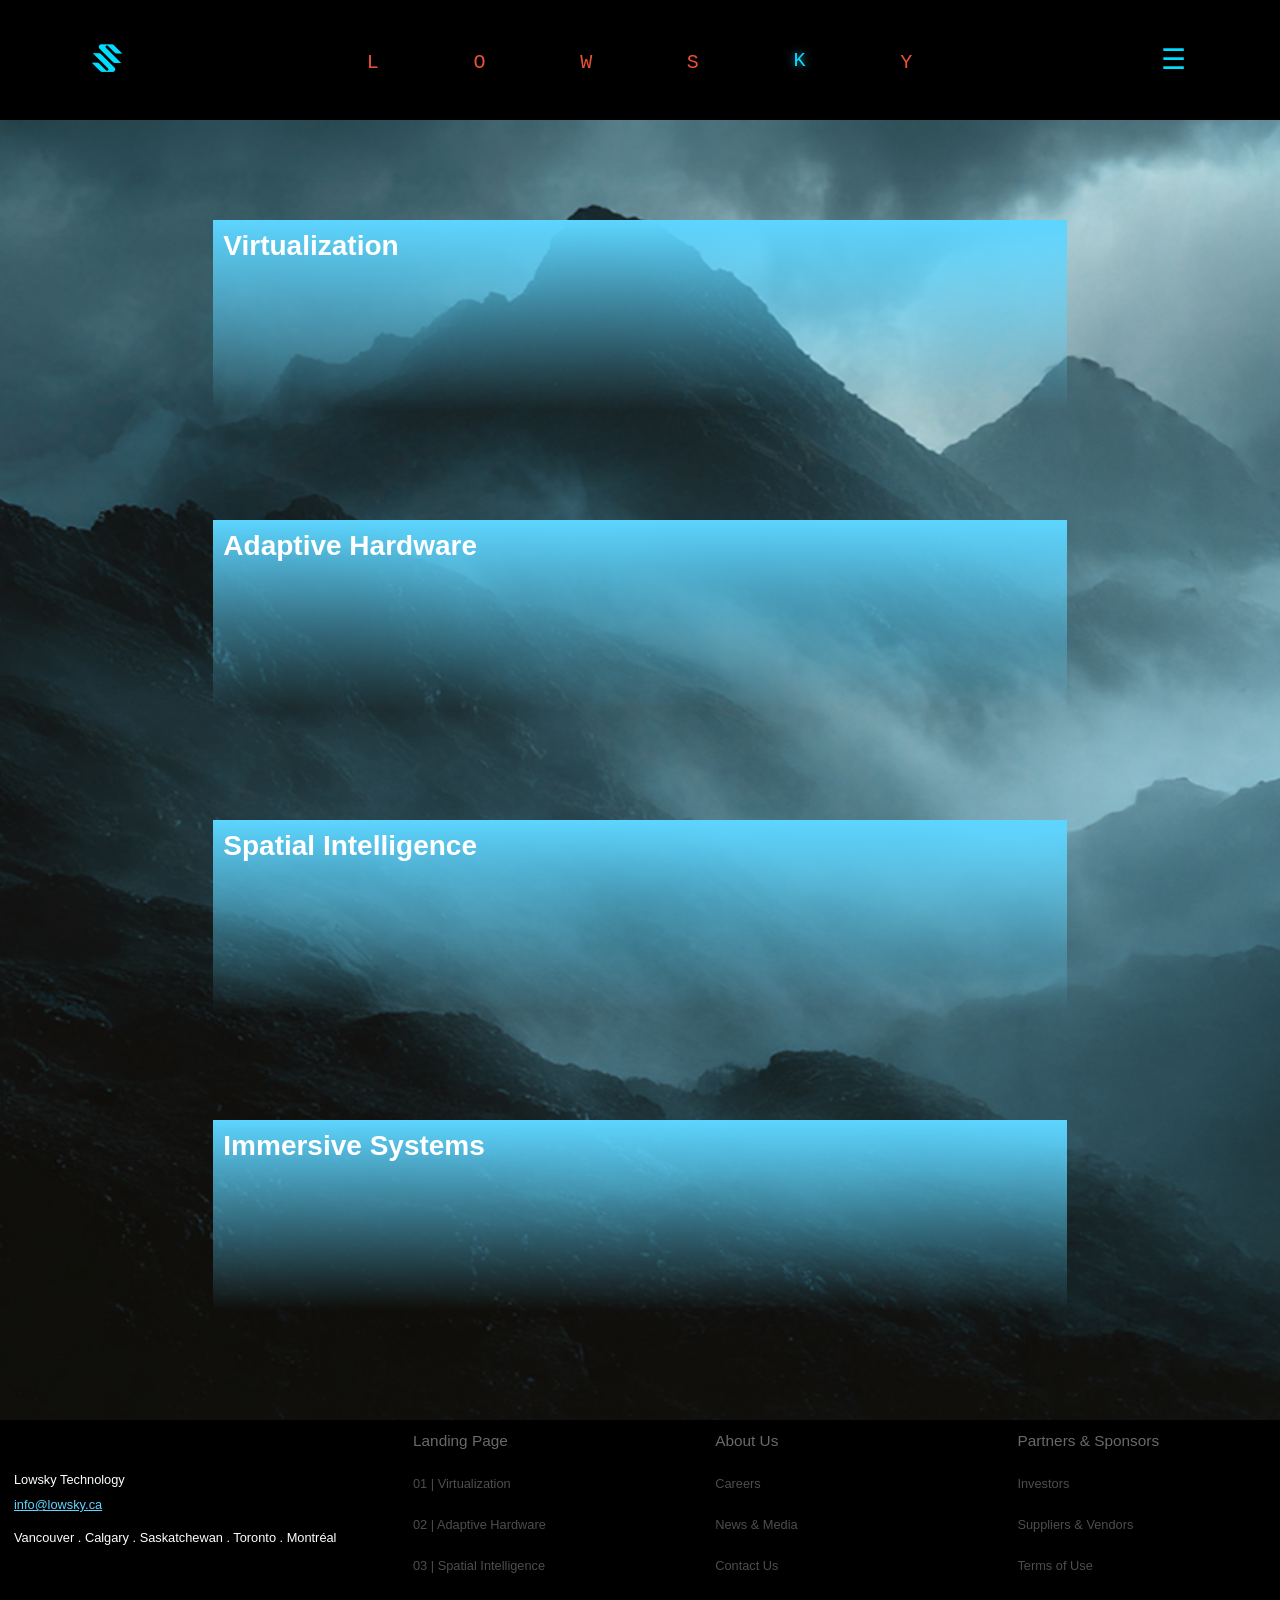
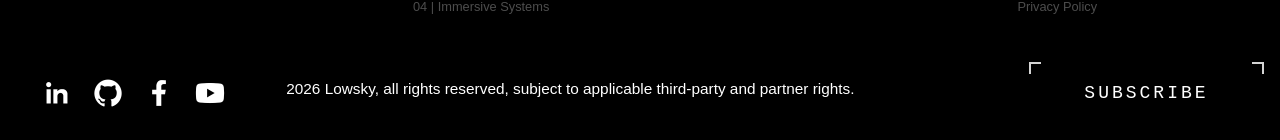
==== commit 0a8b782a: "Replace HTML entities with actual characters" ====
--- a/kernels.html
+++ b/kernels.html
@@ -61,20 +61,20 @@
 		</div>
 		
 		<div class="c3810r234">
-			<h1>Virtualization
-			</h1>			
+			<sh1>Virtualization
+			</sh1>			
 		</div>
 		<div class="c3810r537">
-			<h1>Adaptive Hardware
-			</h1>			
+			<sh1>Adaptive Hardware
+			</sh1>			
 		</div>
 		<div class="c3810r8310">
-			<h1>Spatial Intelligence
-			</h1>			
+			<sh1>Spatial Intelligence
+			</sh1>			
 		</div>		
 		<div class="c3810r11313">
-			<h1>Immersive Systems
-			</h1>			
+			<sh1>Immersive Systems
+			</sh1>			
 		</div>
 		
     </main>
--- a/style.css
+++ b/style.css
@@ -94,8 +94,18 @@
 /* ===================================================================== PAGE FOUNDATION ===================================================================== */
 body {
     min-height: 100vh;
+	margin: 0;
     overflow-x: hidden;
-}
+	overflow-y: auto;
+	background: #000000;
+}
+.page-index { --page-rows:8;}
+.page-operations { --page-rows:8;}
+.page-wardens { --page-rows:9;}
+.page-simulations { --page-rows:7;}
+.page-kernels { --page-rows:13;}
+.page-yottabytes { --page-rows:8;}
+	
 /* ===================== HEADERS ===================== */
 p {
 	font-size: clamp(14px, 1.2vw, 22px);
@@ -156,23 +166,32 @@
 	align-self: end;
 	text-align: left;
 }
-	
+sh1 { 
+	font-size: clamp(28px, 1.3vw, 48px);
+	font-style: normal; 
+	font-weight: 600; 
+	font-family: 'Aptos', sans-serif; 
+	color: #FFFFFF;
+	margin: 10px 10px 10px 10px;
+}	
 /* ===================================================================================================================================================== */
 /* ===================================================================== SECTION 1: ==================================================================== */
 /* ===================================================================================================================================================== */
 
 /* ===================== NAVIGATION BAR ===================== */
 .page-nav {
-	z-index: 22;
-	margin: 10px auto;
-	width: 100%;
-	height: 100%;
+	z-index: 100;
+	position: sticky;
+	top: 0;
+	margin: 0 auto;
+	width: 100%;
+	min-height: 120px;
     display: grid;
-    grid-template-columns: 
-		repeat(12, 1fr);
+    grid-template-columns: repeat(12, 1fr);
 	align-items: center;
 	align-self: center;
     justify-self: center;
+	background: #000000;
 }
 
 /* ===================== LOGO ===================== */
@@ -308,26 +327,16 @@
 /* ===================== MAIN PAGE ===================== */
 .page-frame {
     z-index: 10;
-	position: relative;
-	
-    background: linear-gradient(
-        to bottom,
-        #380E06 0%,
-        #001218 100%
-    );
-
-    width: min(100%, 2560px);
-    height: calc(100vh - 120px);
-
-    margin: 7px auto;
-	
+	position: relative;	
+	width: min(100%, 2560px);
+    min-height: calc(100vh - 120px);
+	margin: 0 auto;
     display: grid;
-    grid-template-columns:
-       repeat(12, 1fr);
-    grid-template-rows:
-       repeat(8, 1fr);
+    grid-template-columns:repeat(12, 1fr);
+    grid-template-rows:repeat(var(--page-rows),minmax(100px,auto));
     border: 0px solid #00DEFF;
-    overflow: hidden;
+	background: linear-gradient(to bottom,#380E06 0%,#001218 100%);
+    overflow: visible;
 }
 
 /* ===================== FRAME-GRID =====================
@@ -376,7 +385,7 @@
 .sidebarright {
 	z-index: 18;
 	display: grid;
-	grid-column: 12 / span 1;
+	grid-column: 11 / span 2;
 	grid-row: 1 / span 8;
 	border: 0px solid #00FF00;
 	background: none;
@@ -473,11 +482,11 @@
 	padding: 10px;
 	overflow: hidden;
 }
-.Text-30x8x1 {
+.Text-c3810r223 {
 	z-index: 18;
 	display: grid;
 	grid-column: 3 / span 8;
-	grid-row: 1 / span 1;
+	grid-row: 2 / span 2;
 
 	width: 100%;
     height: 100%;
@@ -602,76 +611,37 @@
 }
 	
 /* ===================== CONTACT WINDOWS ===================== */	
-.cont-32x3x2 {
+.cont-c335r324 {
 	z-index: 18;
 	display: grid;
 	grid-column: 3 / span 3;
-	grid-row: 2 / span 2;
-
-	width: 100%;
-    height: 100%;
-	border: 2px solid #5DD5FF;
-	overflow: hidden;
-}
-.cont-34x3x2 {
+	grid-row: 3 / span 2;
+
+	width: 100%;
+    height: 100%;
+	border: 0px solid #5DD5FF;
+	overflow: hidden;
+}
+.cont-c335r526 {
 	z-index: 18;
 	display: grid;
 	grid-column: 3 / span 3;
-	grid-row: 4 / span 2;
-
-	width: 100%;
-    height: 100%;
-	border: 2px solid #5DD5FF;
-	overflow: hidden;
-}
-.cont-36x3x2 {
+	grid-row: 5 / span 2;
+
+	width: 100%;
+    height: 100%;
+	border: 0px solid #5DD5FF;
+	overflow: hidden;
+}
+.cont-c335r728 {
 	z-index: 18;
 	display: grid;
 	grid-column: 3 / span 3;
-	grid-row: 6 / span 2;
-
-	width: 100%;
-    height: 100%;
-	border: 2px solid #5DD5FF;
-	overflow: hidden;
-}
-.prd-c324r538 {
-	z-index: 12;
-	display: grid;
-	grid-column: 3 / span 2.5;
-	grid-row: 5 / span 3;
-
-	width: 100%;
-    height: 100%;
-	background: linear-gradient(to bottom, rgb(93, 213, 255,0) 5%,rgb(93, 213, 255,1) 100%);
+	grid-row: 7 / span 2;
+
+	width: 100%;
+    height: 100%;
 	border: 0px solid #5DD5FF;
-	box-shadow: 0 12px 35px rgba(0,0,0,0.45)
-	overflow: hidden;
-}
-.prd-c627r538 {
-	z-index: 18;
-	display: grid;
-	grid-column: 6 / span 2.5;
-	grid-row: 5 / span 3;
-
-	width: 100%;
-    height: 100%;
-	background: linear-gradient(to bottom, rgb(93, 213, 255,0) 5%,rgb(93, 213, 255,1) 100%);
-	border: 0px solid #5DD5FF;
-	box-shadow: 0 12px 35px rgba(0,0,0,0.45)
-	overflow: hidden;
-}
-.prd-c9210r538 {
-	z-index: 18;
-	display: grid;
-	grid-column: 9 / span 2.5;
-	grid-row: 5 / span 3;
-
-	width: 100%;
-    height: 100%;
-	background: linear-gradient(to bottom, rgb(93, 213, 255,0) 5%,rgb(93, 213, 255,1) 100%);
-	border: 0px solid #5DD5FF;
-	box-shadow: 0 12px 35px rgba(0,0,0,0.45)
 	overflow: hidden;
 }
 /* ===================== FRAME-GRID =====================
@@ -686,14 +656,13 @@
 	 8 | sr  sr  -------------------------------  sr   sr
 	 9 | sr  sr  -------------------------------  sr   sr
 	10 | ------------------ footer ----------------------
-	
+/* ===================================================================================================================================================== */	
 /* ===================== PRODUCTS - SERVICES ===================== */	
-	
-.c3810r234 {
+.prd-c324r447 {
 	z-index: 12;
 	display: grid;
-	grid-column: 3 / span 8;
-	grid-row: 2 / span 3;
+	grid-column: 3 / span 2;
+	grid-row: 4 / span 4;
 
 	width: 100%;
     height: 100%;
@@ -702,11 +671,11 @@
 	box-shadow: 0 12px 35px rgba(0,0,0,0.45)
 	overflow: hidden;
 }
-.c3810r537 {
+.prd-c627r447 {
 	z-index: 12;
 	display: grid;
-	grid-column: 3 / span 8;
-	grid-row: 5 / span 3;
+	grid-column: 6 / span 2;
+	grid-row: 4 / span 4;
 
 	width: 100%;
     height: 100%;
@@ -715,11 +684,11 @@
 	box-shadow: 0 12px 35px rgba(0,0,0,0.45)
 	overflow: hidden;
 }
-.c3810r8310 {
+.prd-c9210r447 {
 	z-index: 12;
 	display: grid;
-	grid-column: 3 / span 8;
-	grid-row: 8 / span 3;
+	grid-column: 9 / span 2;
+	grid-row: 4 / span 4;
 
 	width: 100%;
     height: 100%;
@@ -728,52 +697,140 @@
 	box-shadow: 0 12px 35px rgba(0,0,0,0.45)
 	overflow: hidden;
 }
+
+/* ===================== FRAME-GRID =====================
+	   | 1 | 2 | 3 | 4 | 5 | 6 | 7 | 8 | 9 | 10 | 11 | 12
+	 1 | ------------------ nav-bar ----------------------  
+	 2 | sr  sr  -------------------------------  sr   sr
+	 3 | sr  sr  -------------------------------  sr   sr
+	 4 | sr  sr  -------------------------------  sr   sr
+	 5 | sr  sr  -------------------------------  sr   sr
+	 6 | sr  sr  -------------------------------  sr   sr
+	 7 | sr  sr  -------------------------------  sr   sr
+	 8 | sr  sr  -------------------------------  sr   sr
+	 9 | sr  sr  -------------------------------  sr   sr
+	10 | ------------------ footer ----------------------
+/* ===================================================================================================================================================== */	
+/* ===================== WARDEN - TEAM STRUCTURE ===================== */	
+.teamimg-c324r334 {
+	z-index: 18;
+	display: grid;
+	grid-column: 3 / span 2;
+	grid-row: 3 / span 3;
+	width: 100%;
+    height: 100%;
+	background: linear-gradient(to bottom, rgb(93, 213, 255,0) 5%,rgb(93, 213, 255,1) 100%);
+	border: 0px solid #5DD5FF;
+	margin: 0 0 0 0;
+	padding: 0 10px 0 10px;
+	box-shadow: 0 12px 35px rgba(0,0,0,0.45)
+	overflow: hidden;
+}
+.teamimg-c526r334 {
+	z-index: 18;
+	display: grid;
+	grid-column: 5 / span 2;
+	grid-row: 3 / span 3;
+	width: 100%;
+    height: 100%;
+	background: linear-gradient(to bottom, rgb(93, 213, 255,0) 10%,rgb(93, 213, 255,1) 100%);
+	border: 0px solid #5DD5FF;
+	margin: 0 0 0 0;
+	padding: 0 10px 0 10px;
+	box-shadow: 0 12px 35px rgba(0,0,0,0.45)
+	overflow: hidden;
+}	
+.teamimg-c728r334 {
+	z-index: 18;
+	display: grid;
+	grid-column: 7 / span 2;
+	grid-row: 3 / span 3;
+	width: 100%;
+    height: 100%;
+	background: linear-gradient(to bottom, rgb(93, 213, 255,0) 15%,rgb(93, 213, 255,1) 100%);
+	border: 0px solid #5DD5FF;
+	margin: 0 0 0 0;
+	padding: 0 10px 0 10px;
+	box-shadow: 0 12px 35px rgba(0,0,0,0.45)
+	overflow: hidden;
+}
+.teamimg-c9210r334 {
+	z-index: 18;
+	display: grid;
+	grid-column: 9 / span 2;
+	grid-row: 3 / span 3;
+	width: 100%;
+    height: 100%;
+	background: linear-gradient(to bottom, rgb(93, 213, 255,0) 15%,rgb(93, 213, 255,1) 100%);
+	border: 0px solid #5DD5FF;
+	margin: 0 0 0 0;
+	padding: 0 10px 0 10px;
+	box-shadow: 0 12px 35px rgba(0,0,0,0.45)
+	overflow: hidden;
+}
+/* ===================== FRAME-GRID =====================
+	   | 1 | 2 | 3 | 4 | 5 | 6 | 7 | 8 | 9 | 10 | 11 | 12
+	 1 | ------------------ nav-bar ----------------------  
+	 2 | sr  sr  -------------------------------  sr   sr
+	 3 | sr  sr  -------------------------------  sr   sr
+	 4 | sr  sr  -------------------------------  sr   sr
+	 5 | sr  sr  -------------------------------  sr   sr
+	 6 | sr  sr  -------------------------------  sr   sr
+	 7 | sr  sr  -------------------------------  sr   sr
+	 8 | sr  sr  -------------------------------  sr   sr
+	 9 | sr  sr  -------------------------------  sr   sr
+	 n | ------------------ footer ----------------------
+/* ===================================================================================================================================================== */		
+/* ===================== KERNELS - PRODUCT SERVICES ===================== */	
+	
+.c3810r234 {
+	z-index: 12;
+	display: grid;
+	grid-column: 3 / span 8;
+	grid-row: 2 / span 2;
+
+	width: 100%;
+    height: 100%;
+	background: linear-gradient(to top, rgb(93, 213, 255,0) 5%,rgb(93, 213, 255,1) 100%);
+	border: 0px solid #5DD5FF;
+	box-shadow: 0 12px 35px rgba(0,0,0,0.45)
+	overflow: hidden;
+}
+.c3810r537 {
+	z-index: 12;
+	display: grid;
+	grid-column: 3 / span 8;
+	grid-row: 5 / span 2;
+
+	width: 100%;
+    height: 100%;
+	background: linear-gradient(to top, rgb(93, 213, 255,0) 5%,rgb(93, 213, 255,1) 100%);
+	border: 0px solid #5DD5FF;
+	box-shadow: 0 12px 35px rgba(0,0,0,0.45)
+	overflow: hidden;
+}
+.c3810r8310 {
+	z-index: 12;
+	display: grid;
+	grid-column: 3 / span 8;
+	grid-row: 8 / span 2;
+
+	width: 100%;
+    height: 100%;
+	background: linear-gradient(to top, rgb(93, 213, 255,0) 5%,rgb(93, 213, 255,1) 100%);
+	border: 0px solid #5DD5FF;
+	box-shadow: 0 12px 35px rgba(0,0,0,0.45)
+	overflow: hidden;
+}
 .c3810r11313 {
 	z-index: 12;
 	display: grid;
 	grid-column: 3 / span 8;
-	grid-row: 11 / span 3;
-
-	width: 100%;
-    height: 100%;
-	background: linear-gradient(to bottom, rgb(93, 213, 255,0) 5%,rgb(93, 213, 255,1) 100%);
-	border: 0px solid #5DD5FF;
-	box-shadow: 0 12px 35px rgba(0,0,0,0.45)
-	overflow: hidden;
-}	
-/* ===================== KERNELS - TEAM STRUCTURE ===================== */	
-.teamimg-c34r234 {
-	z-index: 18;
-	display: grid;
-	grid-column: 3 / span 2;
-	grid-row: 2 / span 3;
-	width: 100%;
-    height: 100%;
-	background: linear-gradient(to bottom, rgb(93, 213, 255,0) 5%,rgb(93, 213, 255,1) 100%);
-	border: 0px solid #5DD5FF;
-	box-shadow: 0 12px 35px rgba(0,0,0,0.45)
-	overflow: hidden;
-}
-.teamimg-c67r234 {
-	z-index: 18;
-	display: grid;
-	grid-column: 6 / span 2;
-	grid-row: 2 / span 3;
-	width: 100%;
-    height: 100%;
-	background: linear-gradient(to bottom, rgb(93, 213, 255,0) 10%,rgb(93, 213, 255,1) 100%);
-	border: 0px solid #5DD5FF;
-	box-shadow: 0 12px 35px rgba(0,0,0,0.45)
-	overflow: hidden;
-}	
-.teamimg-c910r234 {
-	z-index: 18;
-	display: grid;
-	grid-column: 9 / span 2;
-	grid-row: 2 / span 3;
-	width: 100%;
-    height: 100%;
-	background: linear-gradient(to bottom, rgb(93, 213, 255,0) 15%,rgb(93, 213, 255,1) 100%);
+	grid-row: 11 / span 2;
+
+	width: 100%;
+    height: 100%;
+	background: linear-gradient(to top, rgb(93, 213, 255,0) 5%,rgb(93, 213, 255,1) 100%);
 	border: 0px solid #5DD5FF;
 	box-shadow: 0 12px 35px rgba(0,0,0,0.45)
 	overflow: hidden;
@@ -796,10 +853,13 @@
 /* ================================================= FOOTER FRAME ================================================= */
 
 .site-footer {
-    width: 100%;
+    position: relative;
+	z-index: 20;
+	width: 100%;
     display: flex;
     flex-direction: column;
-    color: white;
+    color: #FFFFFF;
+	background: #000000;
 	overflow: hidden;
 }
 
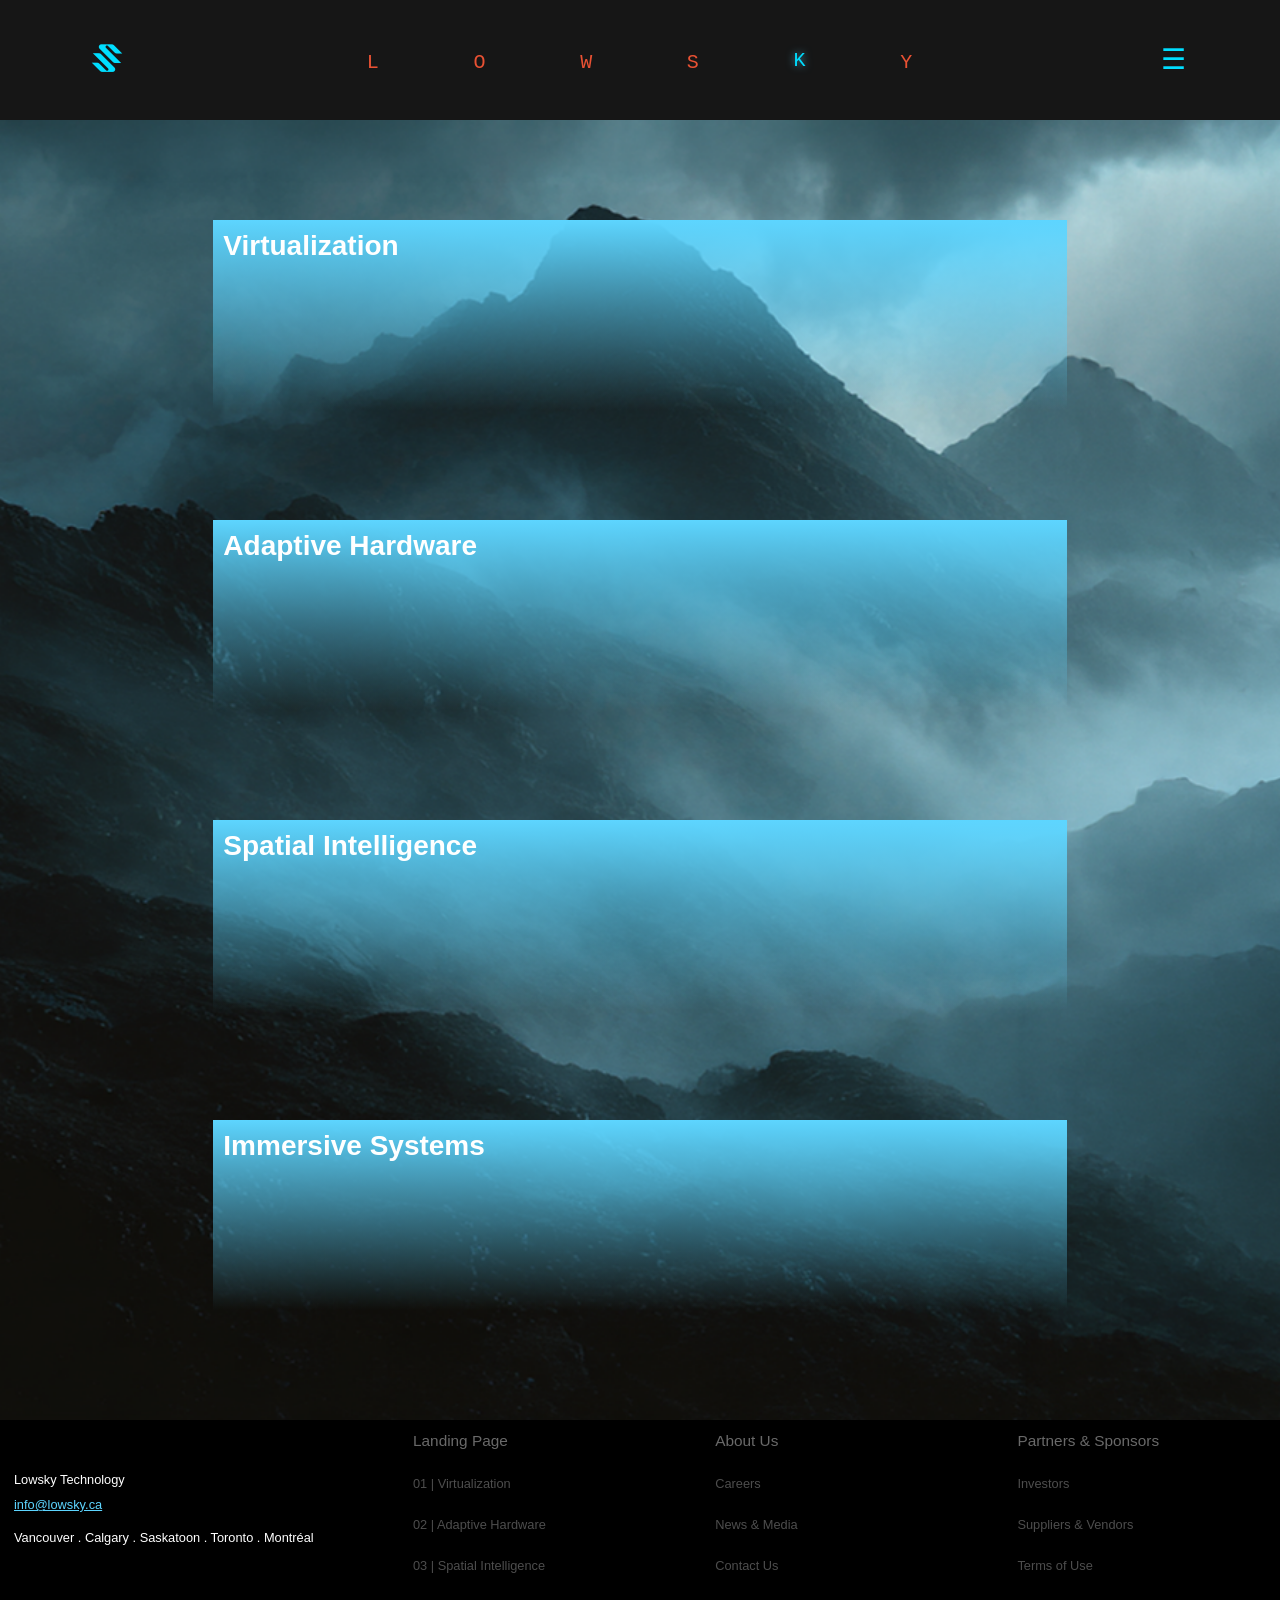
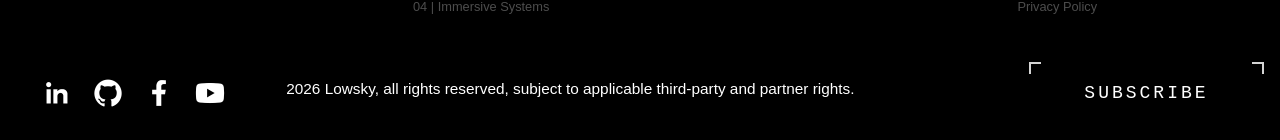
==== commit d2ff3e10: "Update kernels.html" ====
--- a/kernels.html
+++ b/kernels.html
@@ -92,7 +92,7 @@
                     <p>Lowsky Technology</p>
                     <a href="mailto:info@lowsky.ca">info@lowsky.ca</a>
 					<br></br>
-                    <p>Vancouver . Calgary . Saskatchewan . Toronto . Montréal</p>
+                    <p>Vancouver . Calgary . Saskatoon . Toronto . Montréal</p>
                 </div>
             </div>
    
--- a/style.css
+++ b/style.css
@@ -97,7 +97,7 @@
 	margin: 0;
     overflow-x: hidden;
 	overflow-y: auto;
-	background: #000000;
+	background: #292929;
 }
 .page-index { --page-rows:8;}
 .page-operations { --page-rows:8;}
@@ -144,8 +144,12 @@
 	font-style: normal; 
 	font-weight: 300; 
 	font-family: 'Aptos', sans-serif; 
-	color: #F2F2F2;
+	color: #525252;
+	transition: color 0.2s ease;
 	margin: 0 0 8px 0;
+}
+h3:hover {
+	color: #EBEBEB;
 }
 	
 f1 { 
@@ -191,7 +195,7 @@
 	align-items: center;
 	align-self: center;
     justify-self: center;
-	background: #000000;
+	background: #161616;
 }
 
 /* ===================== LOGO ===================== */
@@ -380,7 +384,7 @@
 	font-style: normal; 
 	font-weight: 200; 
 	font-family: 'Verdana', sans-serif; 
-	color: #000000;
+	color: #3D3D3D;
 }
 .sidebarright {
 	z-index: 18;
@@ -393,7 +397,7 @@
 	font-style: normal; 
 	font-weight: 200; 
 	font-family: 'Verdana', sans-serif; 
-	color: #000000;
+	color: #3D3D3D;
 }
 /* ===================================================================================================================================================== */
 /* ===================================================================== SUB-AREAS ===================================================================== */
@@ -658,43 +662,46 @@
 	10 | ------------------ footer ----------------------
 /* ===================================================================================================================================================== */	
 /* ===================== PRODUCTS - SERVICES ===================== */	
-.prd-c324r447 {
+.prd-c324r436 {
 	z-index: 12;
 	display: grid;
 	grid-column: 3 / span 2;
-	grid-row: 4 / span 4;
+	grid-row: 4 / span 3;
 
 	width: 100%;
     height: 100%;
 	background: linear-gradient(to bottom, rgb(93, 213, 255,0) 5%,rgb(93, 213, 255,1) 100%);
 	border: 0px solid #5DD5FF;
 	box-shadow: 0 12px 35px rgba(0,0,0,0.45)
-	overflow: hidden;
-}
-.prd-c627r447 {
+	margin: 0 10px 0 10px;
+	overflow: hidden;
+}
+.prd-c627r436 {
 	z-index: 12;
 	display: grid;
 	grid-column: 6 / span 2;
-	grid-row: 4 / span 4;
+	grid-row: 4 / span 3;
 
 	width: 100%;
     height: 100%;
 	background: linear-gradient(to bottom, rgb(93, 213, 255,0) 5%,rgb(93, 213, 255,1) 100%);
 	border: 0px solid #5DD5FF;
 	box-shadow: 0 12px 35px rgba(0,0,0,0.45)
-	overflow: hidden;
-}
-.prd-c9210r447 {
+	margin: 0 0 0 0;
+	overflow: hidden;
+}
+.prd-c9210r436 {
 	z-index: 12;
 	display: grid;
 	grid-column: 9 / span 2;
-	grid-row: 4 / span 4;
+	grid-row: 4 / span 3;
 
 	width: 100%;
     height: 100%;
 	background: linear-gradient(to bottom, rgb(93, 213, 255,0) 5%,rgb(93, 213, 255,1) 100%);
 	border: 0px solid #5DD5FF;
 	box-shadow: 0 12px 35px rgba(0,0,0,0.45)
+	margin: 0 50px 0 50px;
 	overflow: hidden;
 }
 
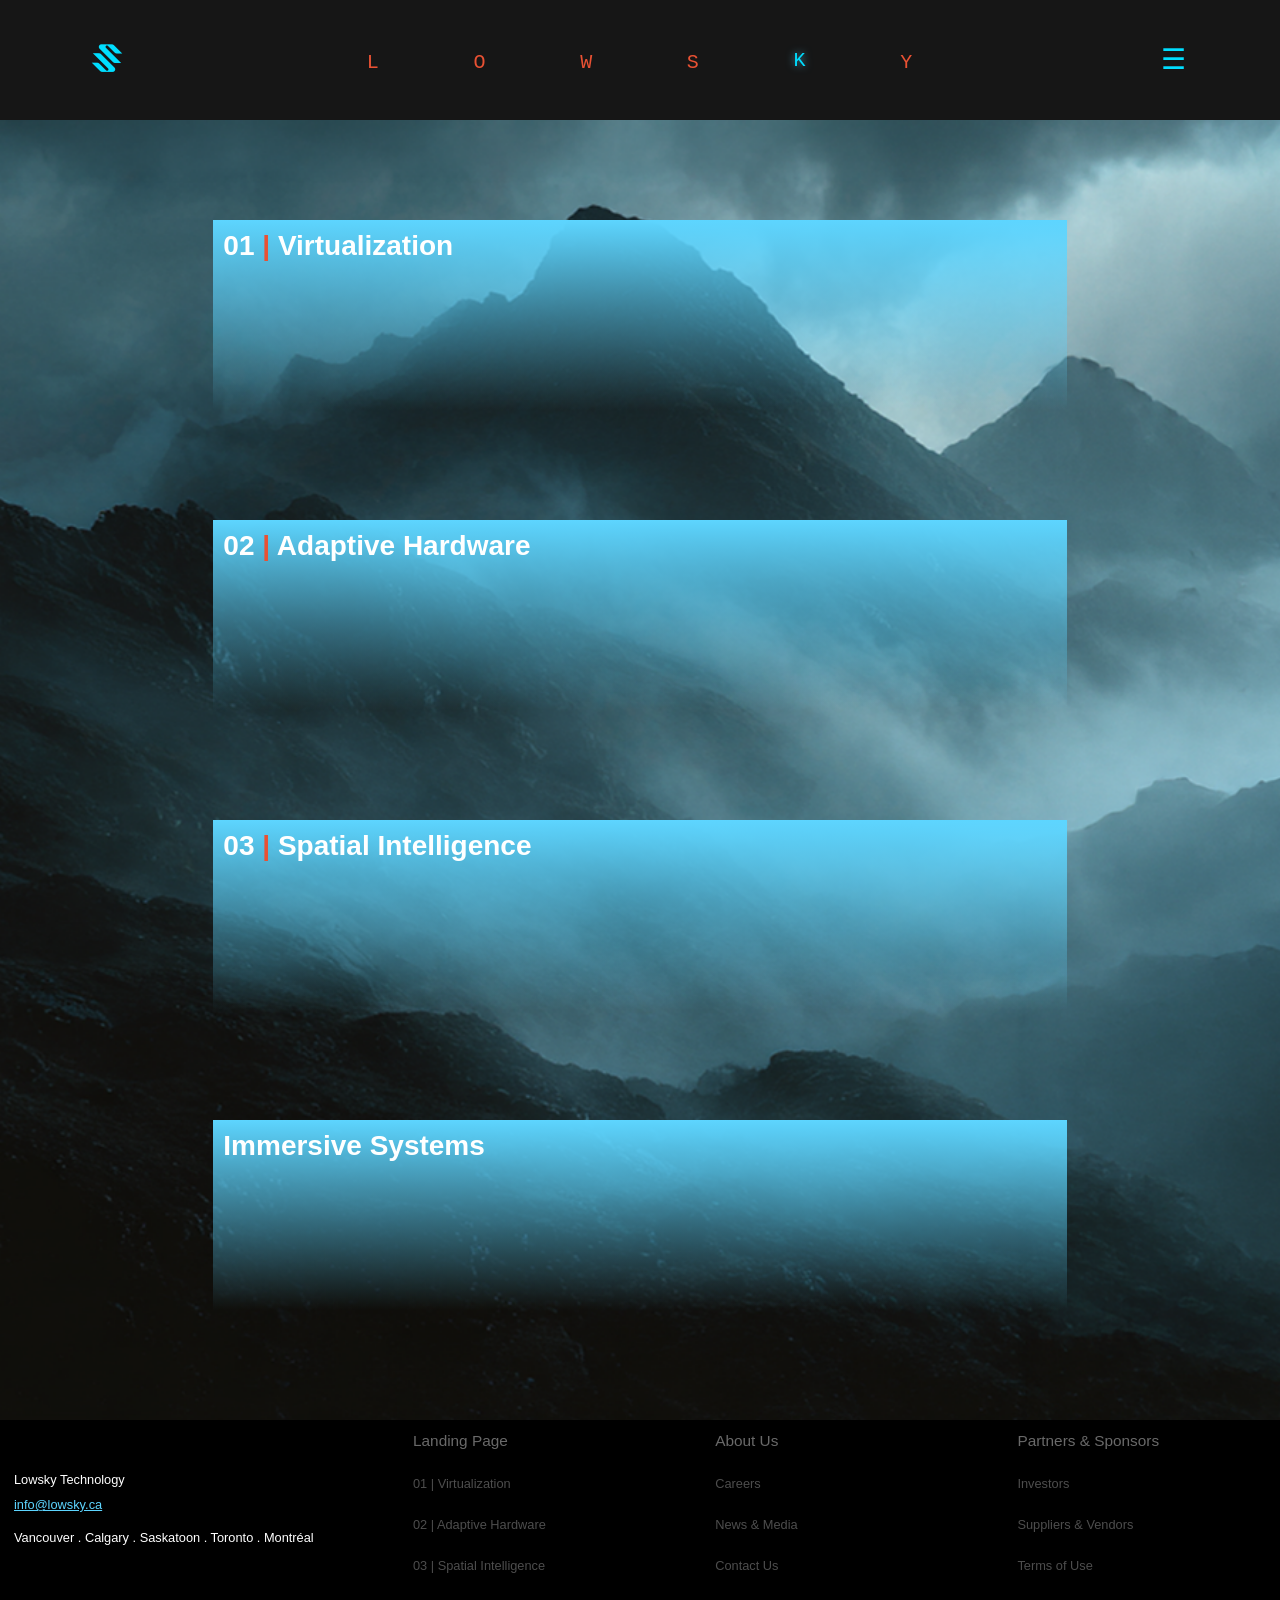
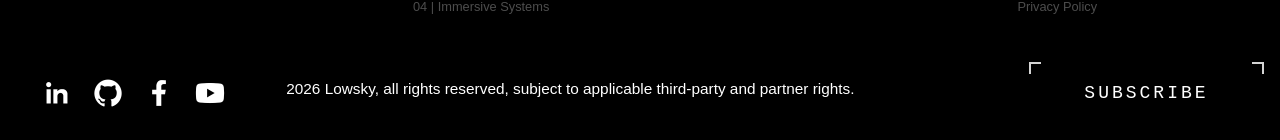
==== commit bd676375: "Update kernels.html" ====
--- a/kernels.html
+++ b/kernels.html
@@ -61,15 +61,21 @@
 		</div>
 		
 		<div class="c3810r234">
-			<sh1>Virtualization
+			<sh1> 01
+			<span class="h1org"> |</span>
+			Virtualization
 			</sh1>			
 		</div>
 		<div class="c3810r537">
-			<sh1>Adaptive Hardware
+			<sh1> 02
+			<span class="h1org"> |</span>
+			Adaptive Hardware
 			</sh1>			
 		</div>
 		<div class="c3810r8310">
-			<sh1>Spatial Intelligence
+			<sh1> 03
+			<span class="h1org"> |</span>
+			Spatial Intelligence
 			</sh1>			
 		</div>		
 		<div class="c3810r11313">
--- a/style.css
+++ b/style.css
@@ -486,11 +486,123 @@
 	padding: 10px;
 	overflow: hidden;
 }
-.Text-c3810r223 {
+.Text-32x4x2 {
+	z-index: 18;
+	display: grid;
+	grid-column: 3 / span 4;
+	grid-row: 2 / span 2;
+
+	width: 100%;
+    height: 100%;
+	grid-auto-rows: max-content;
+	align-content: start;
+	gap: 0;
+	border: 0px solid #FF08FF;
+	padding: 10px;
+	overflow: hidden;
+}
+.Text-34x4x2 {
+	z-index: 18;
+	display: grid;
+	grid-column: 3 / span 4;
+	grid-row: 4 / span 2;
+
+	width: 100%;
+    height: 100%;
+	grid-auto-rows: max-content;
+	align-content: start;
+	gap: 0;
+	border: 0px solid #FF08FF;
+	padding: 10px;
+	overflow: hidden;
+}
+.Text-36x8x2 {
+	z-index: 18;
+	display: grid;
+	grid-column: 3 / span 8;
+	grid-row: 6 / span 2;
+
+	width: 100%;
+    height: 100%;
+	grid-auto-rows: max-content;
+	align-content: start;
+	gap: 0;
+	border: 0px solid #FF08FF;
+	padding: 10px;
+	overflow: hidden;
+}	
+.HeadText-c3810r223 {
 	z-index: 18;
 	display: grid;
 	grid-column: 3 / span 8;
 	grid-row: 2 / span 2;
+
+	width: 100%;
+    height: 100%;
+	text-align: right;
+	border: 0px solid #FF08FF;
+	padding: 10px;
+	overflow: hidden;
+}
+.Text-74x4x2 {
+	z-index: 18;
+	display: grid;
+	grid-column: 7 / span 4;
+	grid-row: 4 / span 2;
+	
+	width: 100%;
+    height: 100%;
+	text-align: right;
+	border: 0px solid #FFFB08;
+	padding: 10px;
+	overflow: hidden;
+}
+.Map-c357r469 {
+	z-index: 18;
+	display: grid;
+	grid-column: 3 / span 5;
+	grid-row: 4 / span 4;
+	
+	width: 100%;
+    height: 100%;
+	text-align: right;
+	border: 0px solid #FFFB08;
+	padding: 10px;
+	overflow: hidden;
+}
+.Map-c8310r469 {
+	z-index: 18;
+	display: grid;
+	grid-column: 8 / span 3;
+	grid-row: 4 / span 4;
+	
+	width: 100%;
+    height: 100%;
+	text-align: right;
+	border: 0px solid #DDDB08;
+	padding: 10px;
+	overflow: hidden;
+}
+
+.Text-37x8x2 {
+	z-index: 18;
+	display: grid;
+	grid-column: 3 / span 8;
+	grid-row: 7 / span 2;
+	
+	width: 100%;
+    height: 100%;
+	border: 0px solid #FFFB08;
+	padding: 10px;
+	overflow: hidden;
+}
+	
+/* ===================== CONTACT WINDOWS ===================== */	
+.Text-c3810r223 {
+	z-index: 20;
+	display: grid;
+	grid-column: 3 / span 8;
+	grid-row: 2 / span 1;
 
 	width: 100%;
     height: 100%;
@@ -501,125 +613,22 @@
 	padding: 10px;
 	overflow: hidden;
 }
-.Text-32x4x2 {
-	z-index: 18;
-	display: grid;
-	grid-column: 3 / span 4;
-	grid-row: 2 / span 2;
-
-	width: 100%;
-    height: 100%;
-	grid-auto-rows: max-content;
-	align-content: start;
-	gap: 0;
-	border: 0px solid #FF08FF;
-	padding: 10px;
-	overflow: hidden;
-}
-.Text-34x4x2 {
-	z-index: 18;
-	display: grid;
-	grid-column: 3 / span 4;
-	grid-row: 4 / span 2;
-
-	width: 100%;
-    height: 100%;
-	grid-auto-rows: max-content;
-	align-content: start;
-	gap: 0;
-	border: 0px solid #FF08FF;
-	padding: 10px;
-	overflow: hidden;
-}
-.Text-36x8x2 {
-	z-index: 18;
-	display: grid;
-	grid-column: 3 / span 8;
-	grid-row: 6 / span 2;
-
-	width: 100%;
-    height: 100%;
-	grid-auto-rows: max-content;
-	align-content: start;
-	gap: 0;
-	border: 0px solid #FF08FF;
-	padding: 10px;
-	overflow: hidden;
-}
-	
-	
-.HeadText-c3810r223 {
-	z-index: 18;
-	display: grid;
-	grid-column: 3 / span 8;
-	grid-row: 2 / span 2;
-
-	width: 100%;
-    height: 100%;
-	text-align: right;
-	border: 0px solid #FF08FF;
-	padding: 10px;
-	overflow: hidden;
-}
-.Text-74x4x2 {
-	z-index: 18;
-	display: grid;
-	grid-column: 7 / span 4;
-	grid-row: 4 / span 2;
-	
-	width: 100%;
-    height: 100%;
-	text-align: right;
-	border: 0px solid #FFFB08;
-	padding: 10px;
-	overflow: hidden;
-}
-.Map-c357r469 {
-	z-index: 18;
-	display: grid;
-	grid-column: 3 / span 5;
-	grid-row: 4 / span 4;
-	
-	width: 100%;
-    height: 100%;
-	text-align: right;
-	border: 0px solid #FFFB08;
-	padding: 10px;
-	overflow: hidden;
-}
-.Map-c8310r469 {
-	z-index: 18;
-	display: grid;
-	grid-column: 8 / span 3;
-	grid-row: 4 / span 4;
-	
-	width: 100%;
-    height: 100%;
-	text-align: right;
-	border: 0px solid #DDDB08;
-	padding: 10px;
-	overflow: hidden;
-}
-
-.Text-37x8x2 {
-	z-index: 18;
-	display: grid;
-	grid-column: 3 / span 8;
-	grid-row: 7 / span 2;
-	
-	width: 100%;
-    height: 100%;
-	border: 0px solid #FFFB08;
-	padding: 10px;
-	overflow: hidden;
-}
-	
-/* ===================== CONTACT WINDOWS ===================== */	
+.cont-c368r368 {
+	z-index: 8;
+	display: grid;
+	grid-column: 3 / span 6;
+	grid-row: 1 / span 6;
+
+	width: 100%;
+    height: 100%;
+	border: 0px solid #5DD5FF;
+	overflow: hidden;
+}
 .cont-c335r324 {
 	z-index: 18;
 	display: grid;
-	grid-column: 3 / span 3;
-	grid-row: 3 / span 2;
+	grid-column: 9 / span 2;
+	grid-row: 3 / span 1;
 
 	width: 100%;
     height: 100%;
@@ -629,8 +638,8 @@
 .cont-c335r526 {
 	z-index: 18;
 	display: grid;
-	grid-column: 3 / span 3;
-	grid-row: 5 / span 2;
+	grid-column: 9 / span 2;
+	grid-row: 5 / span 1;
 
 	width: 100%;
     height: 100%;
@@ -640,8 +649,8 @@
 .cont-c335r728 {
 	z-index: 18;
 	display: grid;
-	grid-column: 3 / span 3;
-	grid-row: 7 / span 2;
+	grid-column: 9 / span 2;
+	grid-row: 7 / span 1;
 
 	width: 100%;
     height: 100%;
@@ -724,7 +733,7 @@
 	display: grid;
 	grid-column: 3 / span 2;
 	grid-row: 3 / span 3;
-	width: 100%;
+	width: 80%;
     height: 100%;
 	background: linear-gradient(to bottom, rgb(93, 213, 255,0) 5%,rgb(93, 213, 255,1) 100%);
 	border: 0px solid #5DD5FF;
@@ -738,7 +747,7 @@
 	display: grid;
 	grid-column: 5 / span 2;
 	grid-row: 3 / span 3;
-	width: 100%;
+	width: 80%;
     height: 100%;
 	background: linear-gradient(to bottom, rgb(93, 213, 255,0) 10%,rgb(93, 213, 255,1) 100%);
 	border: 0px solid #5DD5FF;
@@ -752,7 +761,7 @@
 	display: grid;
 	grid-column: 7 / span 2;
 	grid-row: 3 / span 3;
-	width: 100%;
+	width: 80%;
     height: 100%;
 	background: linear-gradient(to bottom, rgb(93, 213, 255,0) 15%,rgb(93, 213, 255,1) 100%);
 	border: 0px solid #5DD5FF;
@@ -766,7 +775,7 @@
 	display: grid;
 	grid-column: 9 / span 2;
 	grid-row: 3 / span 3;
-	width: 100%;
+	width: 80%;
     height: 100%;
 	background: linear-gradient(to bottom, rgb(93, 213, 255,0) 15%,rgb(93, 213, 255,1) 100%);
 	border: 0px solid #5DD5FF;
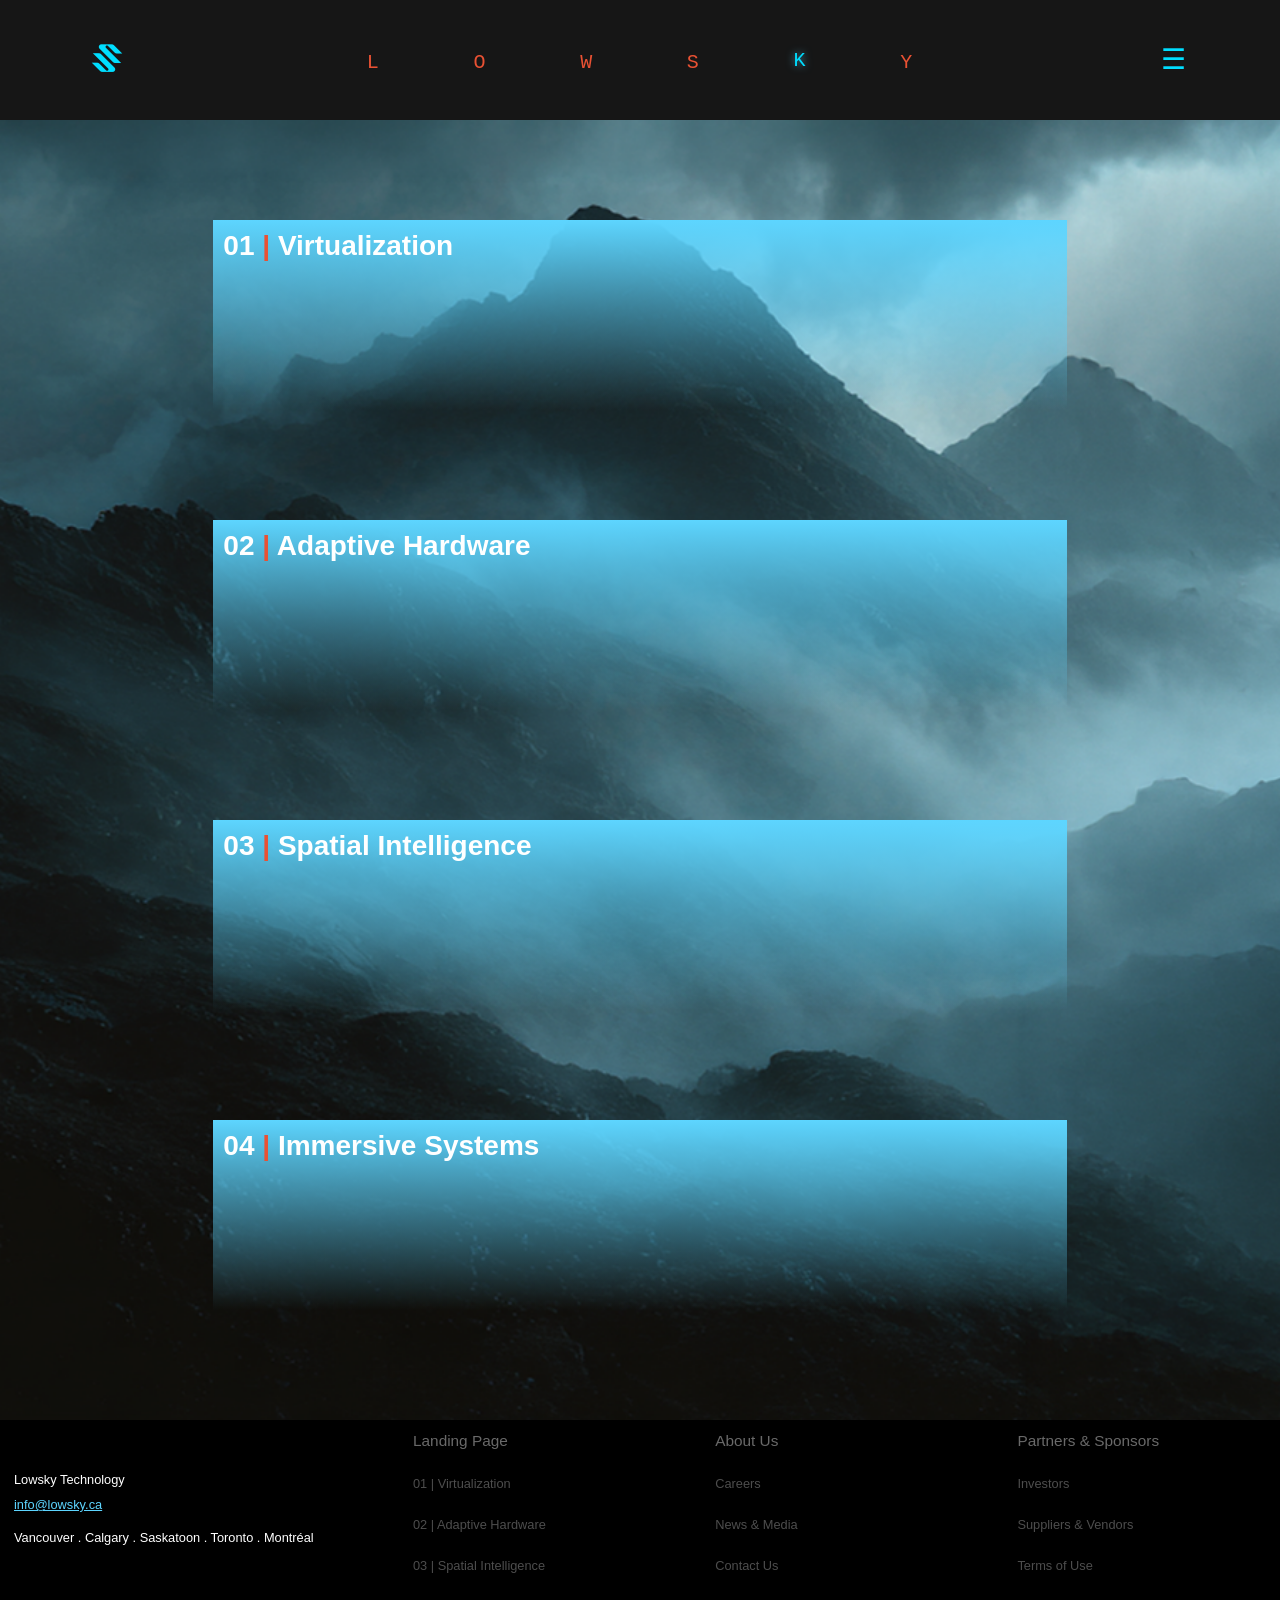
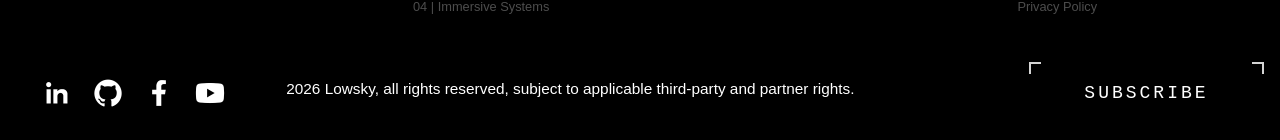
==== commit dfa52694: "Fix HTML structure and add missing sections" ====
--- a/kernels.html
+++ b/kernels.html
@@ -79,7 +79,9 @@
 			</sh1>			
 		</div>		
 		<div class="c3810r11313">
-			<sh1>Immersive Systems
+			<sh1> 04
+			<span class="h1org"> |</span>
+			Immersive Systems
 			</sh1>			
 		</div>
 		
--- a/style.css
+++ b/style.css
@@ -69,6 +69,8 @@
 	absolute = 
 	relative = 
 
+	overflow: auto, clip, scroll, hidden, visible, 
+
 COLORS:
 	FFFFFF = White
 	808080 = Gray, Mid
@@ -93,7 +95,7 @@
 
 /* ===================================================================== PAGE FOUNDATION ===================================================================== */
 body {
-    min-height: 100vh;
+    min-height: 80vh;
 	margin: 0;
     overflow-x: hidden;
 	overflow-y: auto;
@@ -596,13 +598,13 @@
 	padding: 10px;
 	overflow: hidden;
 }
-	
-/* ===================== CONTACT WINDOWS ===================== */	
+/* ===================================================================================================================================================== */		
+/* ===================== YOTTABYTES - CONTACT WINDOWS ===================== */	
 .Text-c3810r223 {
 	z-index: 20;
 	display: grid;
 	grid-column: 3 / span 8;
-	grid-row: 2 / span 1;
+	grid-row: 1 / span 2;
 
 	width: 100%;
     height: 100%;
@@ -622,7 +624,7 @@
 	width: 100%;
     height: 100%;
 	border: 0px solid #5DD5FF;
-	overflow: hidden;
+	overflow: visible;
 }
 .cont-c335r324 {
 	z-index: 18;
@@ -674,10 +676,10 @@
 .prd-c324r436 {
 	z-index: 12;
 	display: grid;
-	grid-column: 3 / span 2;
+	grid-column: 3 / span 3;
 	grid-row: 4 / span 3;
 
-	width: 100%;
+	width: 90%;
     height: 100%;
 	background: linear-gradient(to bottom, rgb(93, 213, 255,0) 5%,rgb(93, 213, 255,1) 100%);
 	border: 0px solid #5DD5FF;
@@ -688,10 +690,10 @@
 .prd-c627r436 {
 	z-index: 12;
 	display: grid;
-	grid-column: 6 / span 2;
+	grid-column: 6 / span 3;
 	grid-row: 4 / span 3;
 
-	width: 100%;
+	width: 90%;
     height: 100%;
 	background: linear-gradient(to bottom, rgb(93, 213, 255,0) 5%,rgb(93, 213, 255,1) 100%);
 	border: 0px solid #5DD5FF;
@@ -702,10 +704,10 @@
 .prd-c9210r436 {
 	z-index: 12;
 	display: grid;
-	grid-column: 9 / span 2;
+	grid-column: 9 / span 3;
 	grid-row: 4 / span 3;
 
-	width: 100%;
+	width: 90%;
     height: 100%;
 	background: linear-gradient(to bottom, rgb(93, 213, 255,0) 5%,rgb(93, 213, 255,1) 100%);
 	border: 0px solid #5DD5FF;
